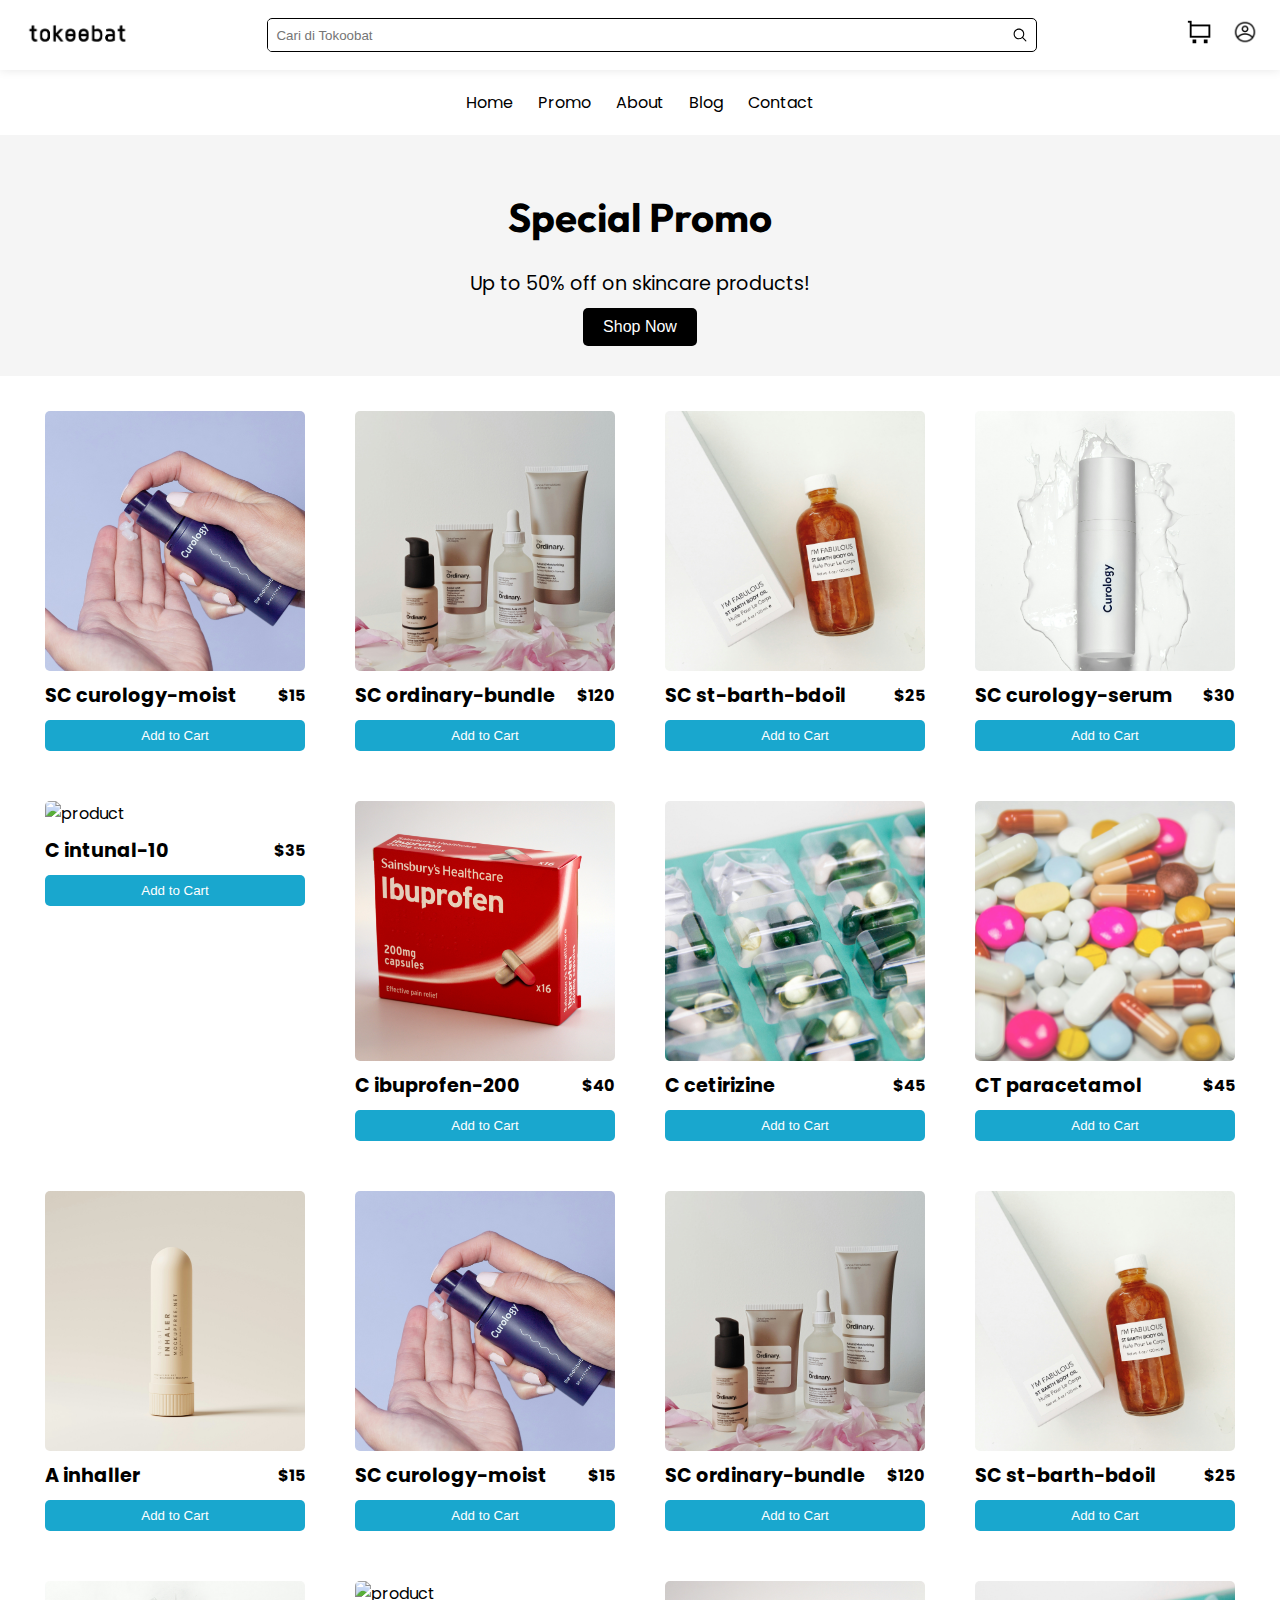
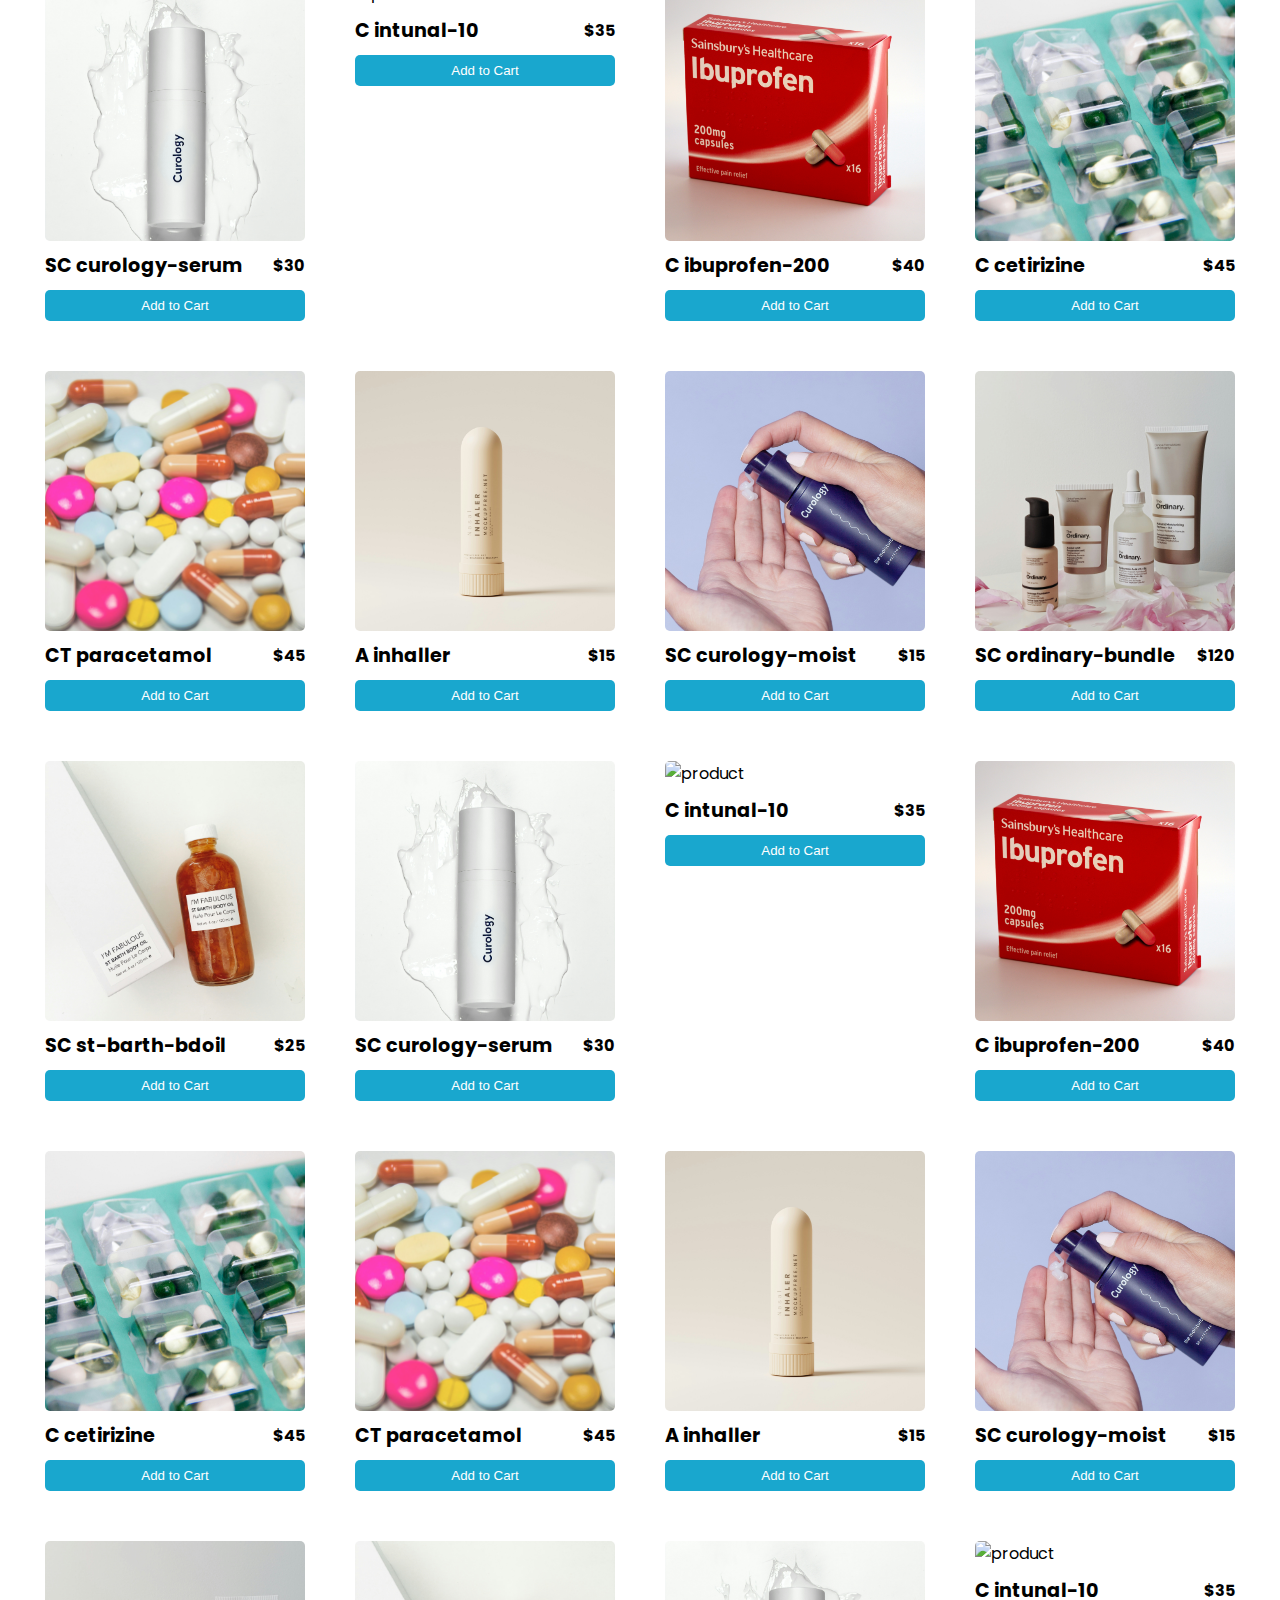
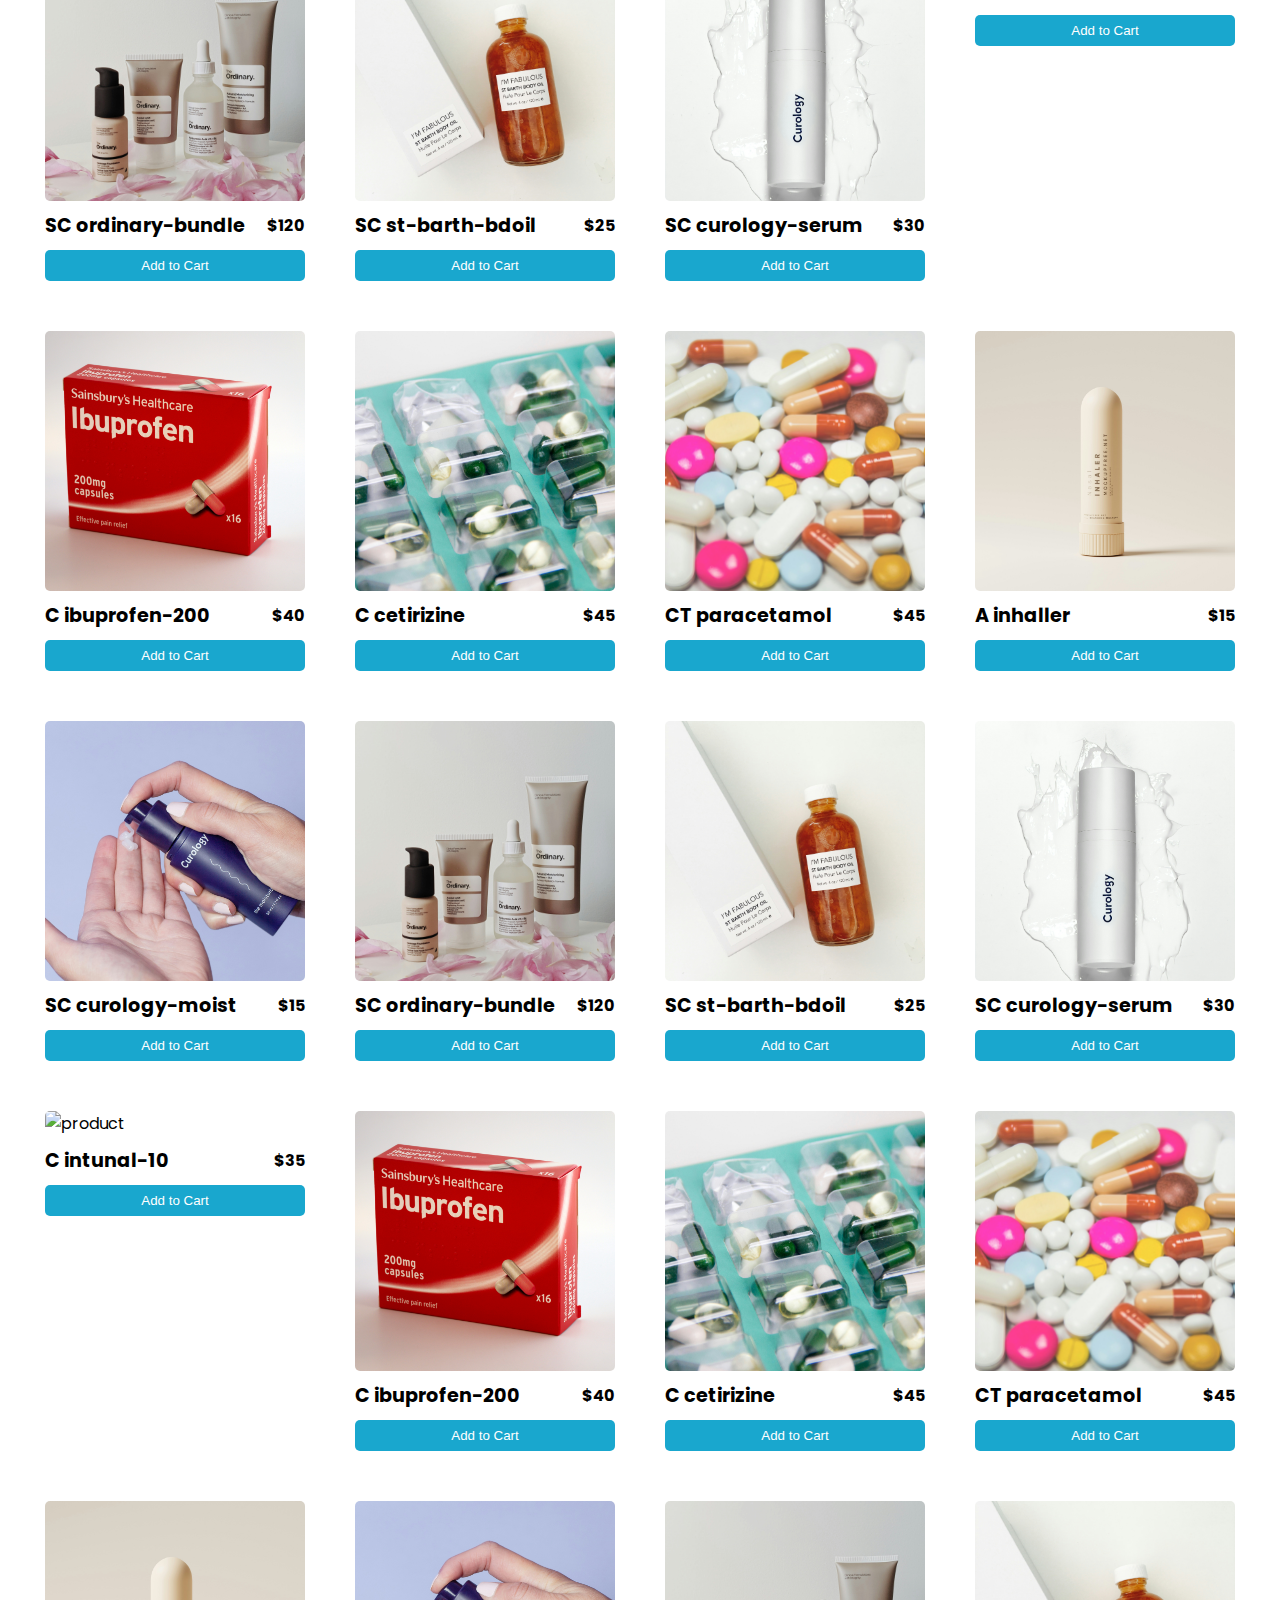
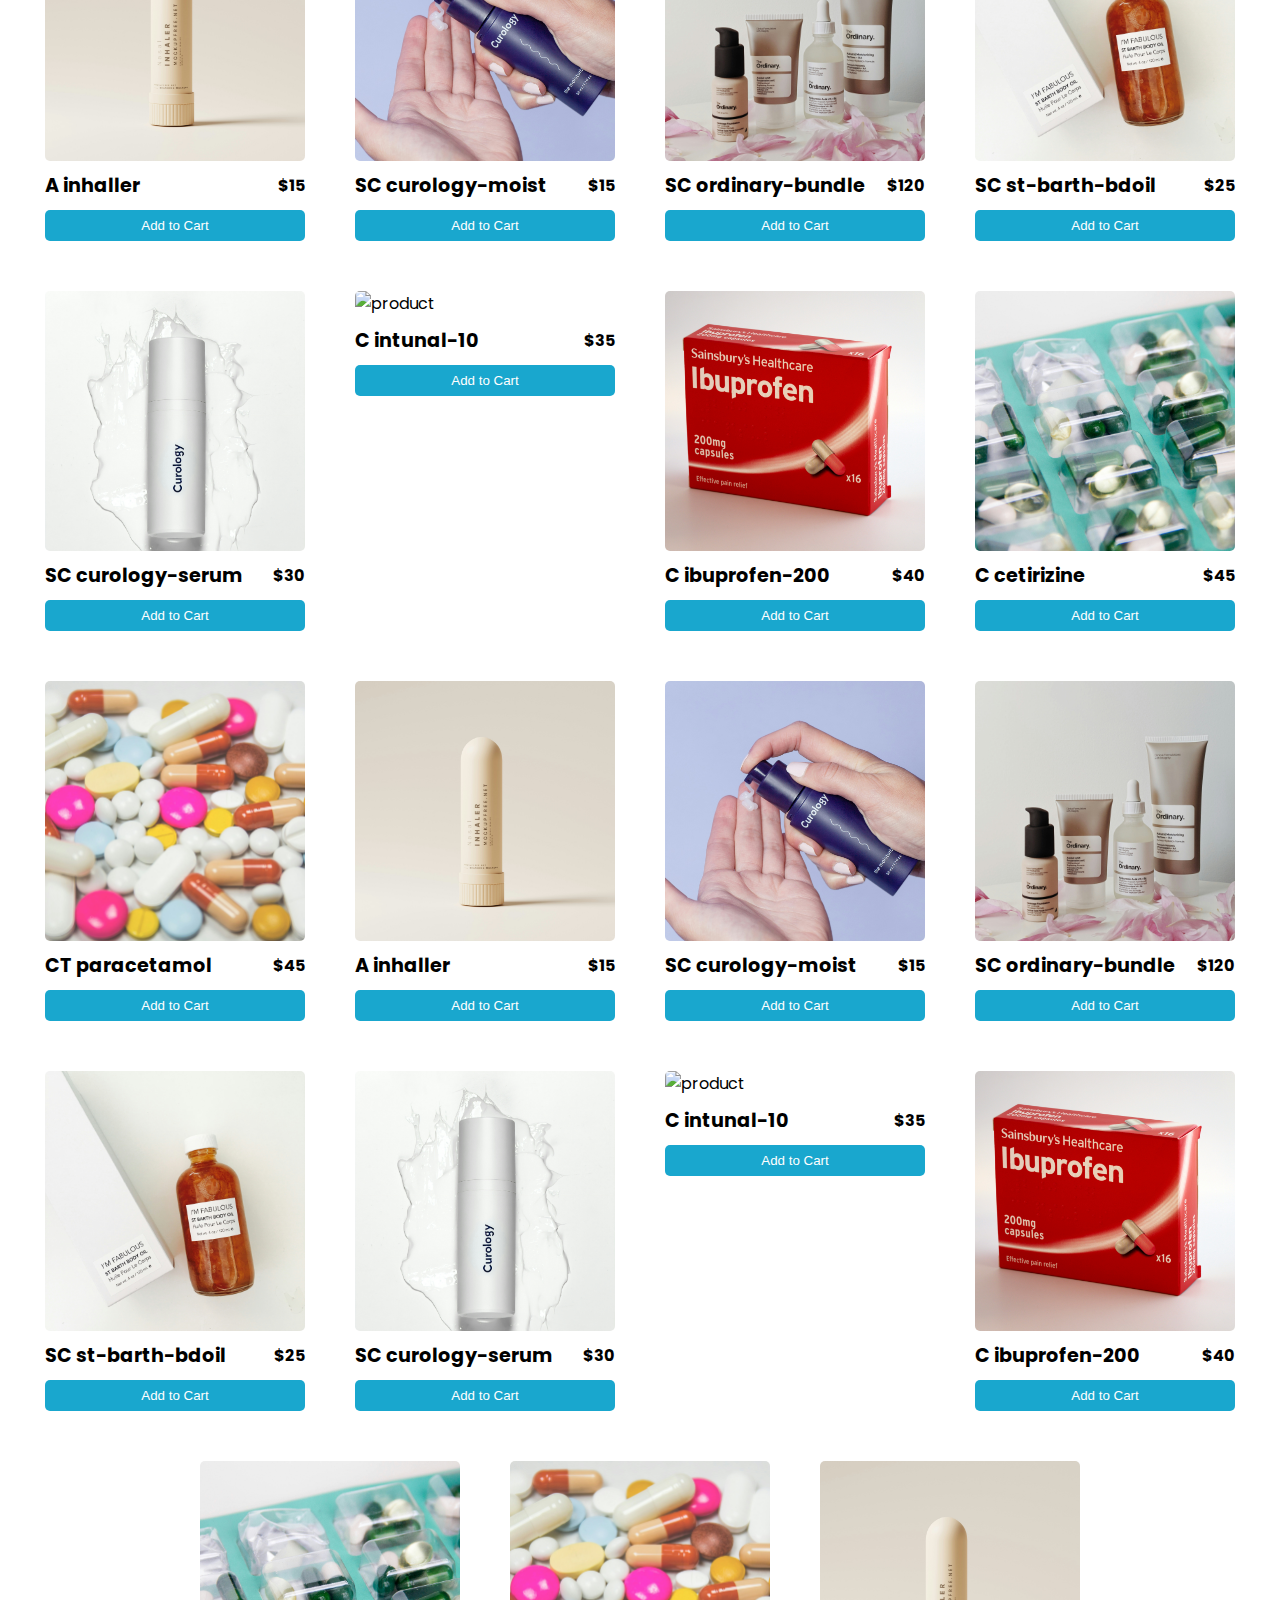
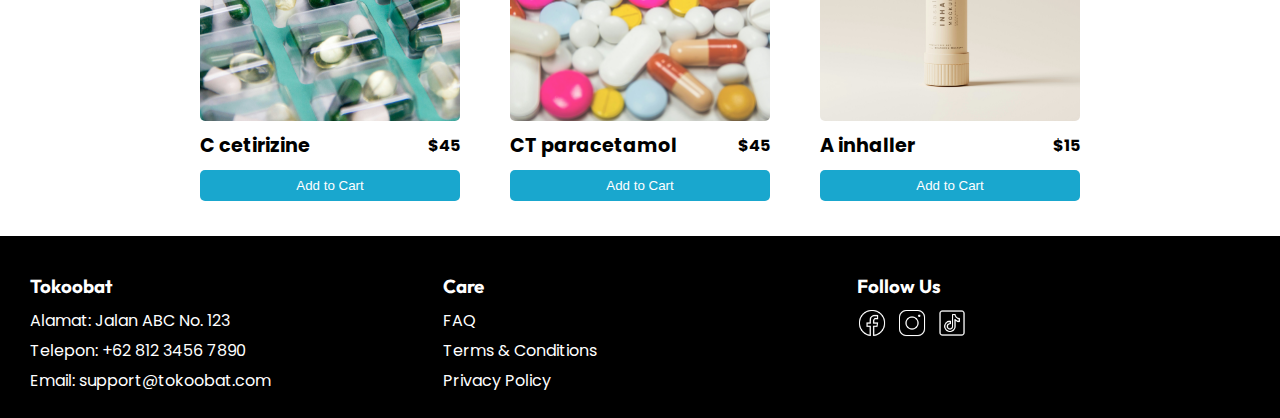
==== index.html @ 7943178e "first commit" ====
<!DOCTYPE html>
<html lang="en">
  <head>
    <meta charset="UTF-8" />
    <meta name="viewport" content="width=device-width, initial-scale=1.0" />
    <link rel="icon" href="./public/tokoobat-ic-hd-w.png" />
    <title>Home : Tokoobat</title>
    <link rel="stylesheet" href="style/style.css" />
    <link rel="stylesheet" href="style/home.css" />
    <link rel="preconnect" href="https://fonts.googleapis.com" />
    <link rel="preconnect" href="https://fonts.gstatic.com" crossorigin />
    <link
      href="https://fonts.googleapis.com/css2?family=Outfit:wght@700&family=Poppins:ital,wght@0,100;0,200;0,300;0,400;0,500;0,600;0,700;0,800;0,900;1,100;1,200;1,300;1,400;1,500;1,600;1,700;1,800;1,900&display=swap"
      rel="stylesheet"
    />
  </head>
  <body>
    <header>
      <div class="header-top">
        <img src="./public/tokoobat.png" alt="Tokoobat Logo" class="logo" />
        <div class="search-bar-container">
          <input type="search" class="search-bar" placeholder="Cari di Tokoobat" />
          <button class="search-icon">
            <img
              src="./src/icon/icons8-search.svg"
              alt="Search Icon"
              class="icon"
            />
          </button>
        </div>
        <div class="header-icons">
          <a href="./pages/cart/index.html" class="icon-cart">
            <img src="./src/icon/icons8-cart-32.png" alt="Cart" />
          </a>
          <a href="./pages/profile/index.html" class="icon-profile">
            <img src="./src/icon/icons8-account-64.png" alt="Profile" />
          </a>
        </div>
      </div>
      <nav class="navbar">
        <a href="index.html">Home</a>
        <a href="promo.html">Promo</a>
        <a href="about.html">About</a>
        <a href="blog.html">Blog</a>
        <a href="contact.html">Contact</a>
      </nav>
    </header>
    <main>
      <section class="container-promote">
        <div class="promote-banner">
          <h1>Special Promo</h1>
          <p>Up to 50% off on skincare products!</p>
          <button>Shop Now</button>
        </div>
      </section>
      <section id="container-product" class="container-product">
        <!-- <div class="card">
            <img src="./src/product/product1.png" alt="Product" />
            <div class="card-content">
                <h3>Product 1</h3>
                <p>$10</p>
            </div>
            <button>Add to Cart</button>
        </div>         -->
      </section>
    </main>
    <footer>
      <div class="footer-container">
        <div class="tb-details">
          <h3>Tokoobat</h3>
          <ul>
            <li>Alamat: Jalan ABC No. 123</li>
            <li>Telepon: +62 812 3456 7890</li>
            <li>Email: support@tokoobat.com</li>
          </ul>
        </div>
        <div class="tb-care">
          <h3>Care</h3>
          <ul>
            <li><a href="#">FAQ</a></li>
            <li><a href="#">Terms & Conditions</a></li>
            <li><a href="#">Privacy Policy</a></li>
          </ul>
        </div>
        <div class="tb-sosmed">
          <h3>Follow Us</h3>
          <div class="sosmed-icons">
            <a href="#"
              ><img
                src="./src/icon-sosmed/icons8-facebook-50.png"
                alt="Facebook"
            /></a>
            <a href="#"
              ><img
                src="./src/icon-sosmed/icons8-instagram-50.png"
                alt="Instagram"
            /></a>
            <a href="#"
              ><img src="./src/icon-sosmed/icons8-tiktok-50.png" alt="TikTok"
            /></a>
          </div>
        </div>
      </div>
    </footer>
    <script type="module" src="./script/script.js"></script>
  </body>
</html>
---- style/style.css ----
/* Style untuk Tokoobat */

body {
    font-family: 'Poppins', sans-serif;
    margin: 0;
    padding: 0;
    background-color: #ffffff;
    color: #000000;
  }

/* Header */
header {
    background-color: #ffffff;
    color: #000000;
    display: flex;
    flex-direction: column;
    align-items: center;
}

.header-top {
    margin-top: 0;
    padding: 10px 0;
    background-color: #ffffff;
    display: flex;
    justify-content: space-between;
    align-items: center;
    width: 100%;
    position: fixed;
    box-shadow: 0 0 10px rgba(0, 0, 0, 0.1);
}

.logo {
    height: 50px;
    margin-left: 20px;
}

.search-bar-container {
    display: flex;
    align-items: center;
    width: 60%;
    border: 1px solid #000000;
    border-radius: 5px;
    overflow: hidden;
    background-color: #fff; /* Tambahkan jika diperlukan */
}

.search-bar {
    flex: 1;
    padding: 8px;
    border: none;
    outline: none;
}

.search-icon {
    background-color: transparent;
    border: none;
    padding: 8px;
    cursor: pointer;
    display: flex;
    align-items: center;
    justify-content: center;
}

.search-icon .icon {
    width: 16px;
    height: 16px;
    object-fit: contain; /* Sesuaikan ukuran */
}


.header-icons {
    display: flex;
    align-items: center;
    margin-right: 20px;
}

.header-icons .icon-profile, .icon-cart {
    margin-left: 15px;
}

.header-icons img {
    width: 30px;
    height: 30px;
}

.header-icons img:hover {
    border-radius: 5px;
    background-color: #f5f5f5;
}
/* Navbar */

.navbar {
    margin: 90px 0 20px 0;
    display: flex;
    gap: 25px;
    justify-content: center;
    width: 100%;
}

.navbar a {
    color: #000000;
    text-decoration: none;
}

.navbar a:hover {
    color: #146C94;
}


/* Footer */
footer {
    background-color: #000000;
    color: #ffffff;
    padding: 20px;
    display: flex;
    justify-content: space-between;
    align-items: flex-start;
}

.footer-container {
    display: flex;
    justify-content: space-between;
    width: 100%;
}

.tb-details, .tb-care, .tb-sosmed {
    flex: 1;
    padding: 0 10px;
}

footer h3 {
    font-family: 'Outfit', sans-serif;
    margin-bottom: 10px;
}

footer ul {
    list-style: none;
    padding: 0;
    margin: 0;
}

footer ul li {
    margin: 5px 0;
}

footer a {
    color: #ffffff;
    text-decoration: none;
}

footer a:hover {
    text-decoration: underline;
}

.sosmed-icons {
    display: flex;
    align-items: center;
}

.sosmed-icons img {
    margin-right: 10px;
    width: 30px;
    height: 30px;
    filter: invert(100%);
    cursor: pointer;
}

.sosmed-icons img:hover {
    opacity: 0.8;
}
---- style/home.css ----
/* Promote Section */
.container-promote {
    background-color: #f5f5f5;
    padding: 30px;
    text-align: center;
}

.promote-banner h1 {
    font-size: 2.5rem;
    font-family: 'Outfit', sans-serif;
}

.promote-banner p {
    margin: 10px 0;
    font-size: 1.2rem;
}

.promote-banner button {
    padding: 10px 20px;
    background-color: #000000;
    color: #ffffff;
    border: none;
    border-radius: 5px;
    font-size: 1rem;
    cursor: pointer;
}

.promote-banner button:hover {
    background-color: #333333;
}

/* Product Section */
.container-product {
    display: flex;
    flex-wrap: wrap;
    gap: 20px;
    padding: 20px;
    justify-content: center;
}

.card {
    border-radius: 5px;
    padding: 15px;
    width: calc(25% - 20px); /* 25% dari lebar container dengan margin antar kartu */
    box-sizing: border-box;
    background-color: #ffffff;
    display: flex;
    flex-direction: column; /* Menjaga struktur vertikal secara default */
    gap: 10px;
}

.card img {
    width: 100%;
    border-radius: 5px;
}

.card-content {
    display: flex;
    justify-content: space-between;
    align-items: center;
}

.card h3 {
    margin: 0;
    font-size: 1.2rem;
}

.card p {
    margin: 0;
    font-size: 1rem;
    font-weight: bold;
}

.card button {
    padding: 8px 15px;
    background-color: #19A7CE;
    color: #ffffff;
    border: none;
    border-radius: 5px;
    cursor: pointer;
}

.card button:hover {
    background-color: #146C94;
}
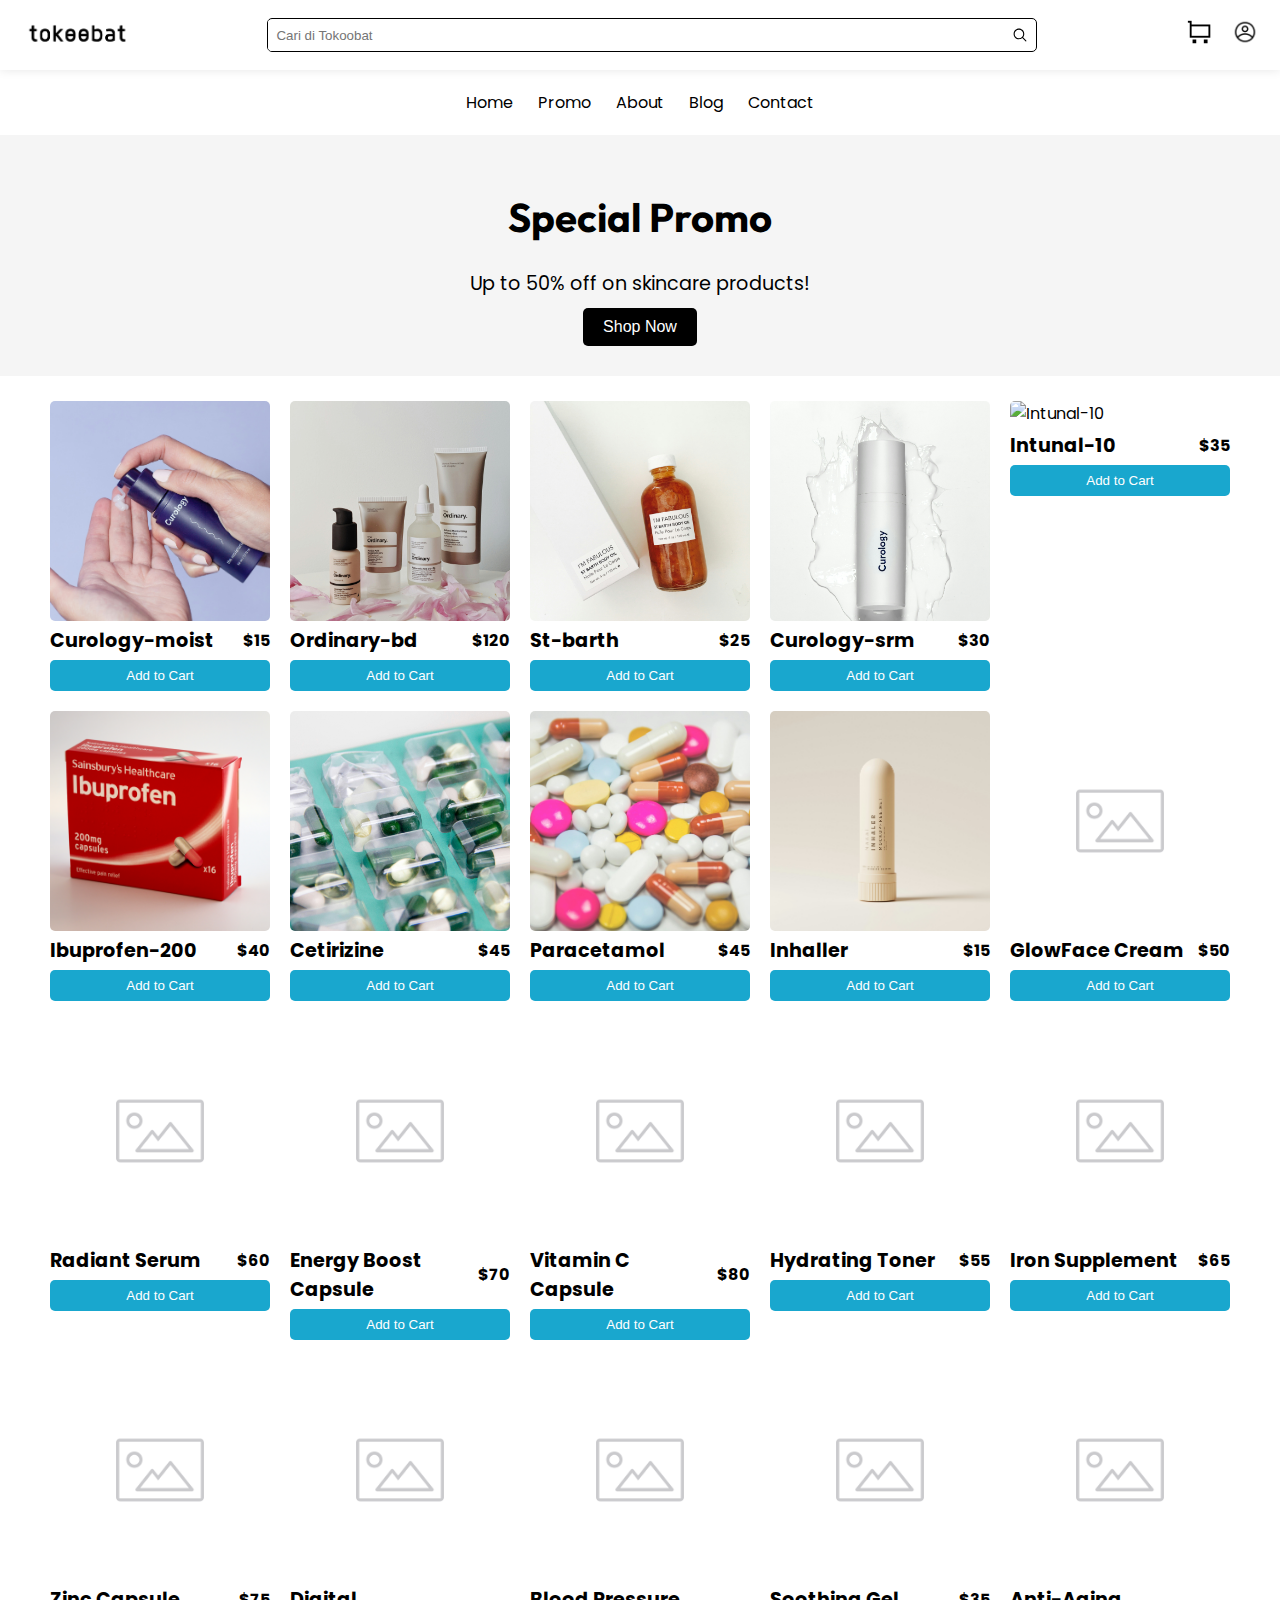
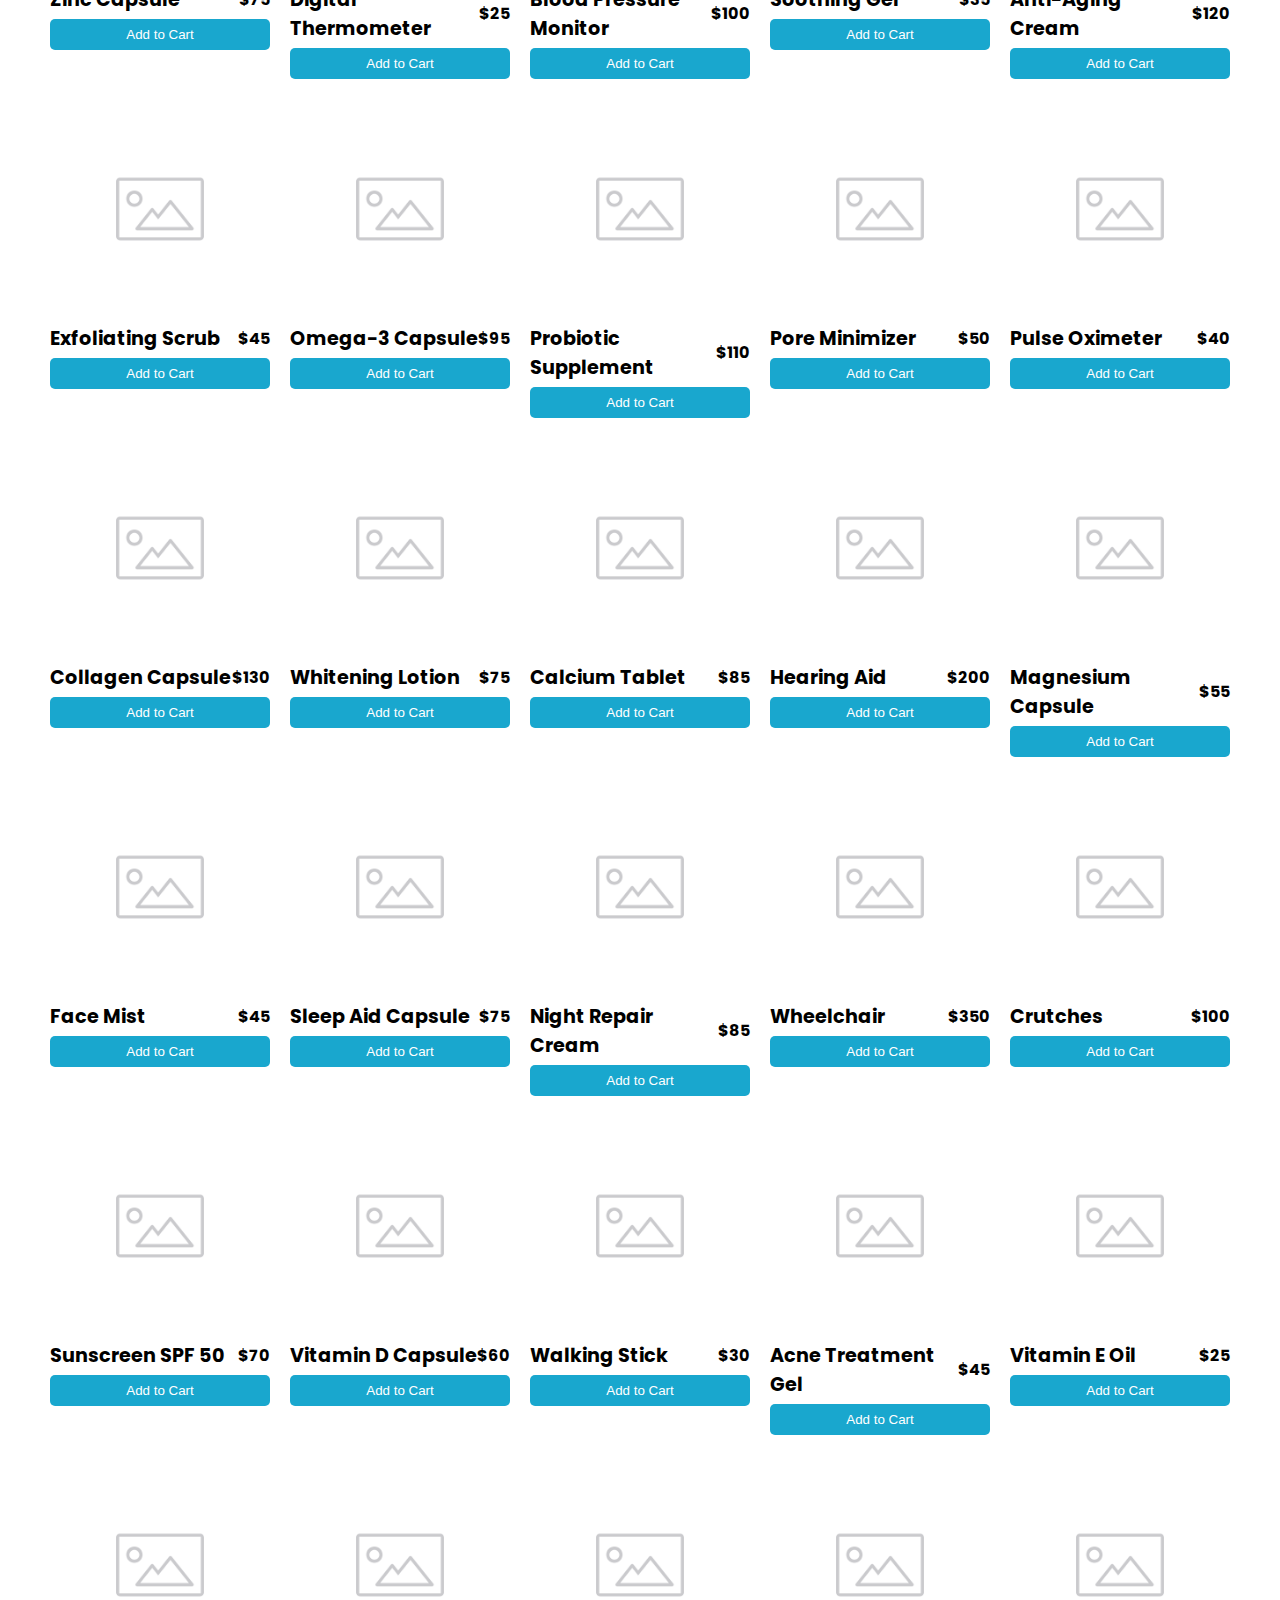
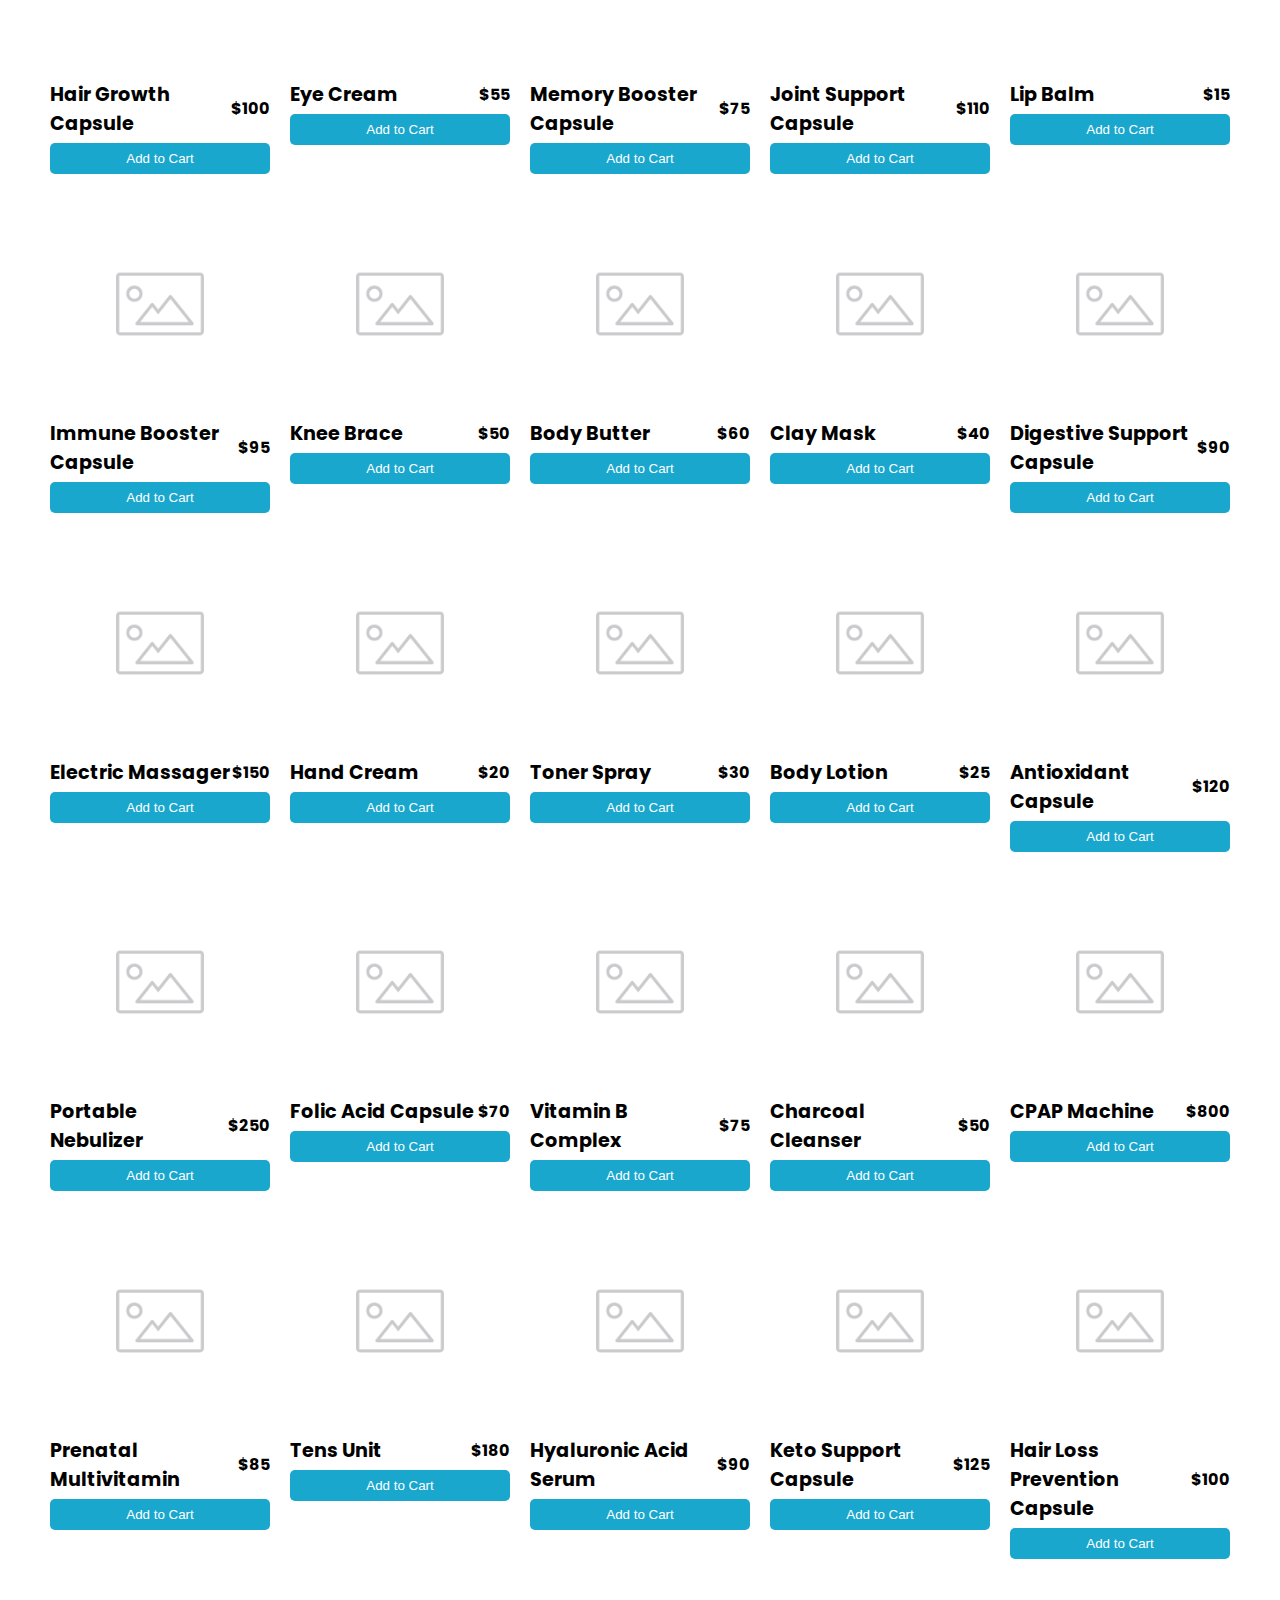
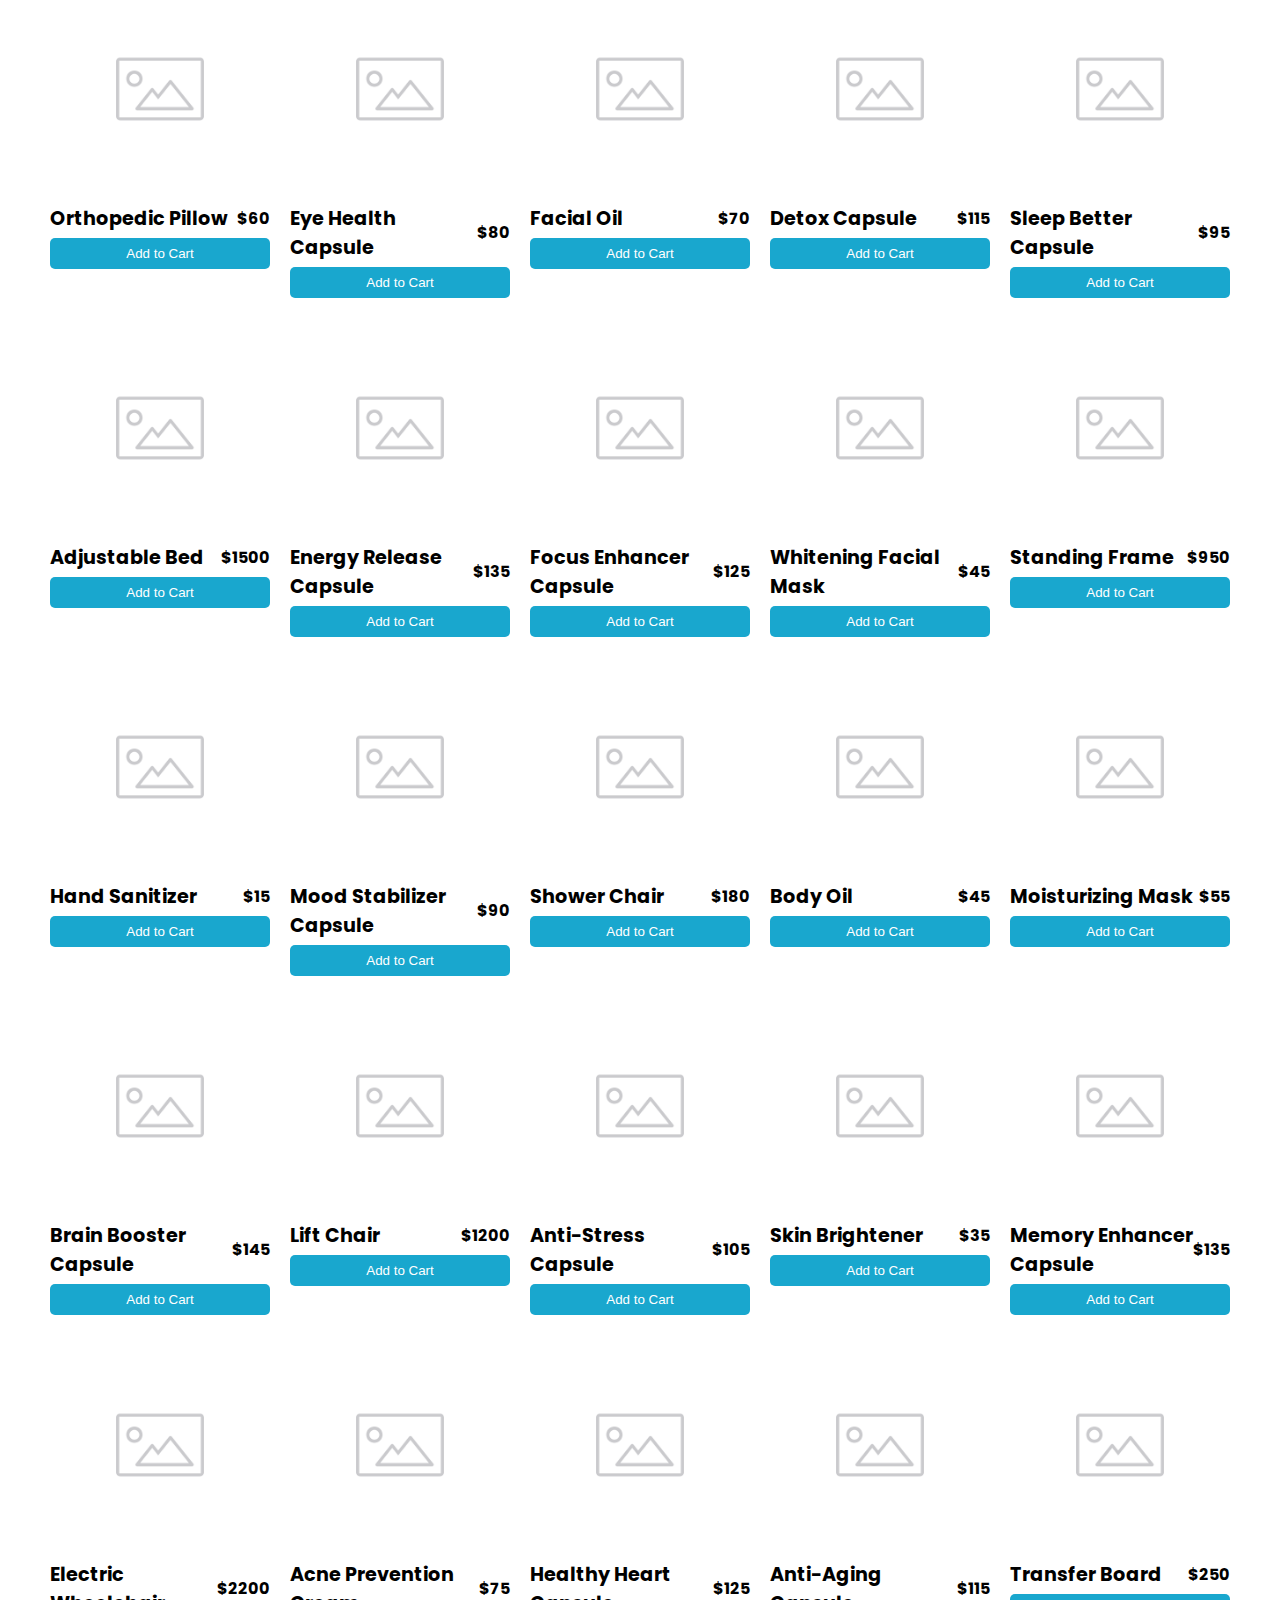
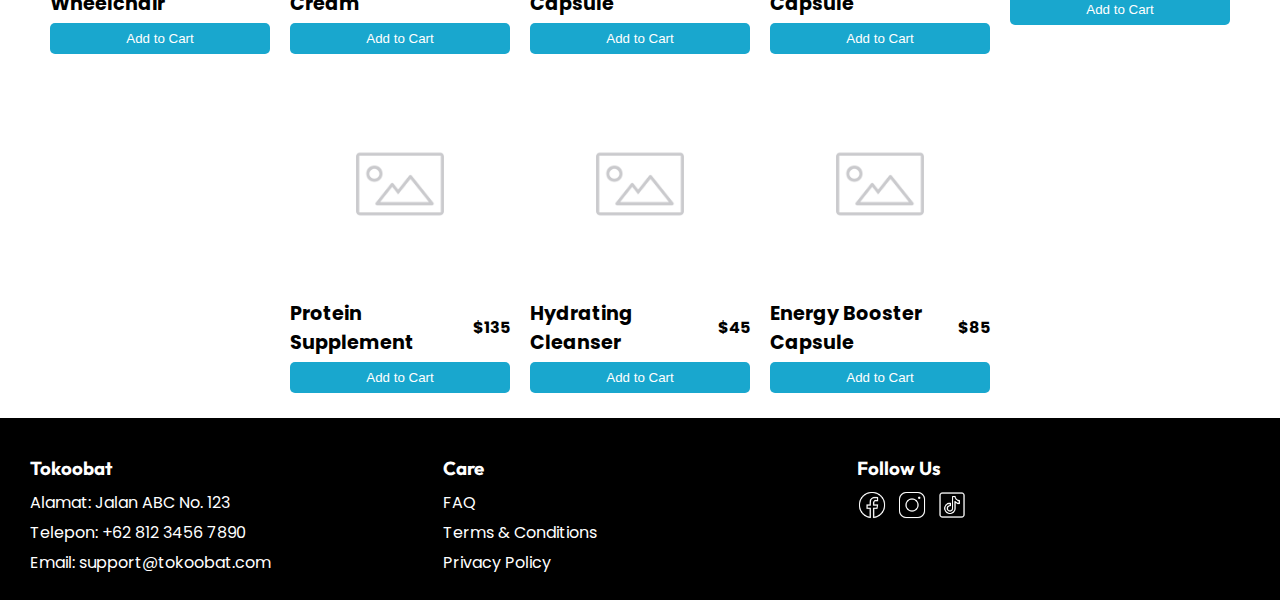
==== commit acd5630c: "add new pages an any feat like search and card creating using js" ====
--- a/index.html
+++ b/index.html
@@ -6,7 +6,7 @@
     <link rel="icon" href="./public/tokoobat-ic-hd-w.png" />
     <title>Home : Tokoobat</title>
     <link rel="stylesheet" href="style/style.css" />
-    <link rel="stylesheet" href="style/home.css" />
+    <link rel="stylesheet" href="style/index.css" />
     <link rel="preconnect" href="https://fonts.googleapis.com" />
     <link rel="preconnect" href="https://fonts.gstatic.com" crossorigin />
     <link
@@ -20,7 +20,7 @@
         <img src="./public/tokoobat.png" alt="Tokoobat Logo" class="logo" />
         <div class="search-bar-container">
           <input type="search" class="search-bar" placeholder="Cari di Tokoobat" />
-          <button class="search-icon">
+          <button id="btn-search" class="search-icon">
             <img
               src="./src/icon/icons8-search.svg"
               alt="Search Icon"
@@ -102,6 +102,6 @@
         </div>
       </div>
     </footer>
-    <script type="module" src="./script/script.js"></script>
+    <script type="module" src="./script/index.js"></script>
   </body>
 </html>
--- a/style/style.css
+++ b/style/style.css
@@ -49,6 +49,13 @@
     padding: 8px;
     border: none;
     outline: none;
+}
+
+.search-bar::-webkit-search-cancel-button {
+    -webkit-appearance: none;
+    height: 0;
+    width: 0;
+    display: none;
 }
 
 .search-icon {
--- a/style/index.css
+++ b/style/index.css
@@ -0,0 +1,86 @@
+
+/* Promote Section */
+.container-promote {
+    background-color: #f5f5f5;
+    padding: 30px;
+    text-align: center;
+}
+
+.promote-banner h1 {
+    font-size: 2.5rem;
+    font-family: 'Outfit', sans-serif;
+}
+
+.promote-banner p {
+    margin: 10px 0;
+    font-size: 1.2rem;
+}
+
+.promote-banner button {
+    padding: 10px 20px;
+    background-color: #000000;
+    color: #ffffff;
+    border: none;
+    border-radius: 5px;
+    font-size: 1rem;
+    cursor: pointer;
+}
+
+.promote-banner button:hover {
+    background-color: #333333;
+}
+
+/* Product Section */
+.container-product {
+    display: flex;
+    flex-wrap: wrap;
+    gap: 10px;
+    padding: 20px;
+    justify-content: center;
+}
+
+.card {
+    border-radius: 5px;
+    padding: 5px;
+    width: calc(20% - 18px); /* 25% dari lebar container dengan margin antar kartu */
+    box-sizing: border-box;
+    background-color: #ffffff;
+    display: flex;
+    flex-direction: column; /* Menjaga struktur vertikal secara default */
+    gap: 5px;
+}
+
+.card img {
+    width: 100%;
+    border-radius: 5px;
+}
+
+.card-content {
+    display: flex;
+    justify-content: space-between;
+    align-items: center;
+}
+
+.card h3 {
+    margin: 0;
+    font-size: 1.2rem;
+}
+
+.card p {
+    margin: 0;
+    font-size: 1rem;
+    font-weight: bold;
+}
+
+.card button {
+    padding: 8px 15px;
+    background-color: #19A7CE;
+    color: #ffffff;
+    border: none;
+    border-radius: 5px;
+    cursor: pointer;
+}
+
+.card button:hover {
+    background-color: #146C94;
+}
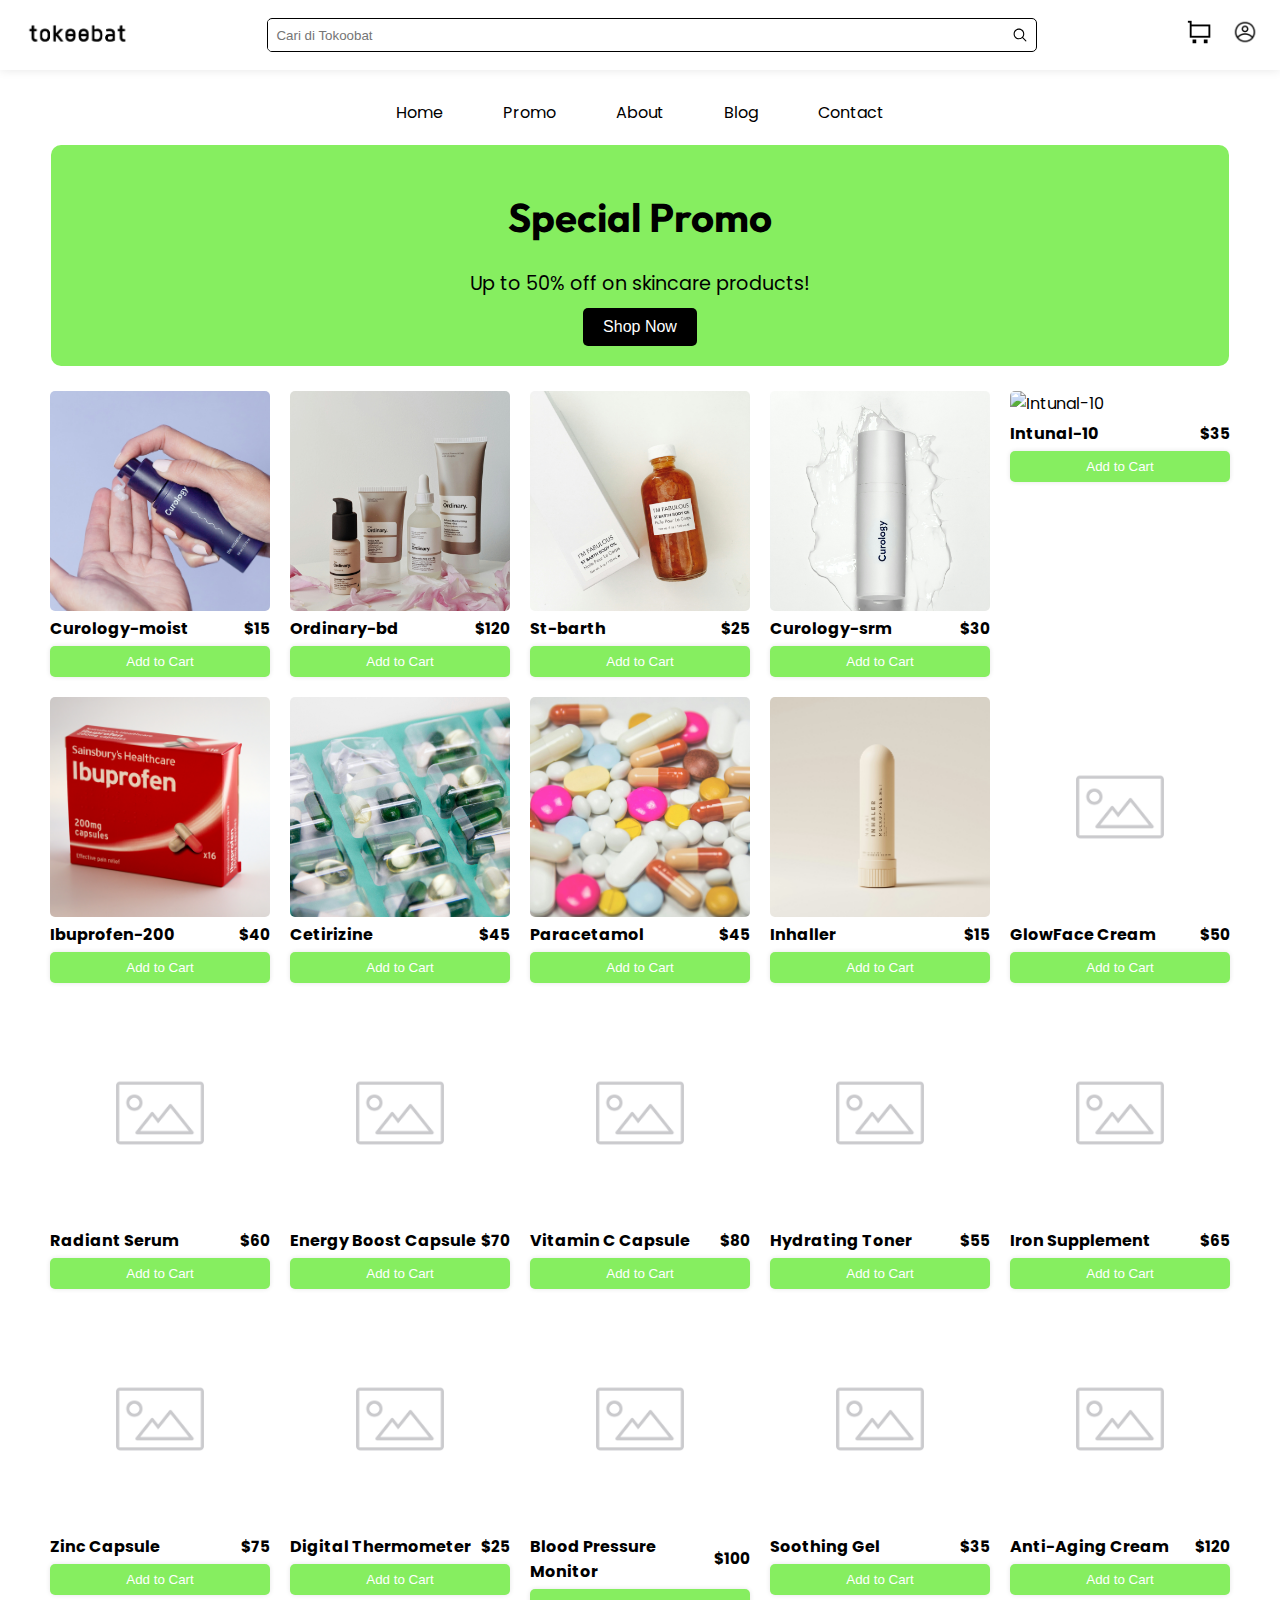
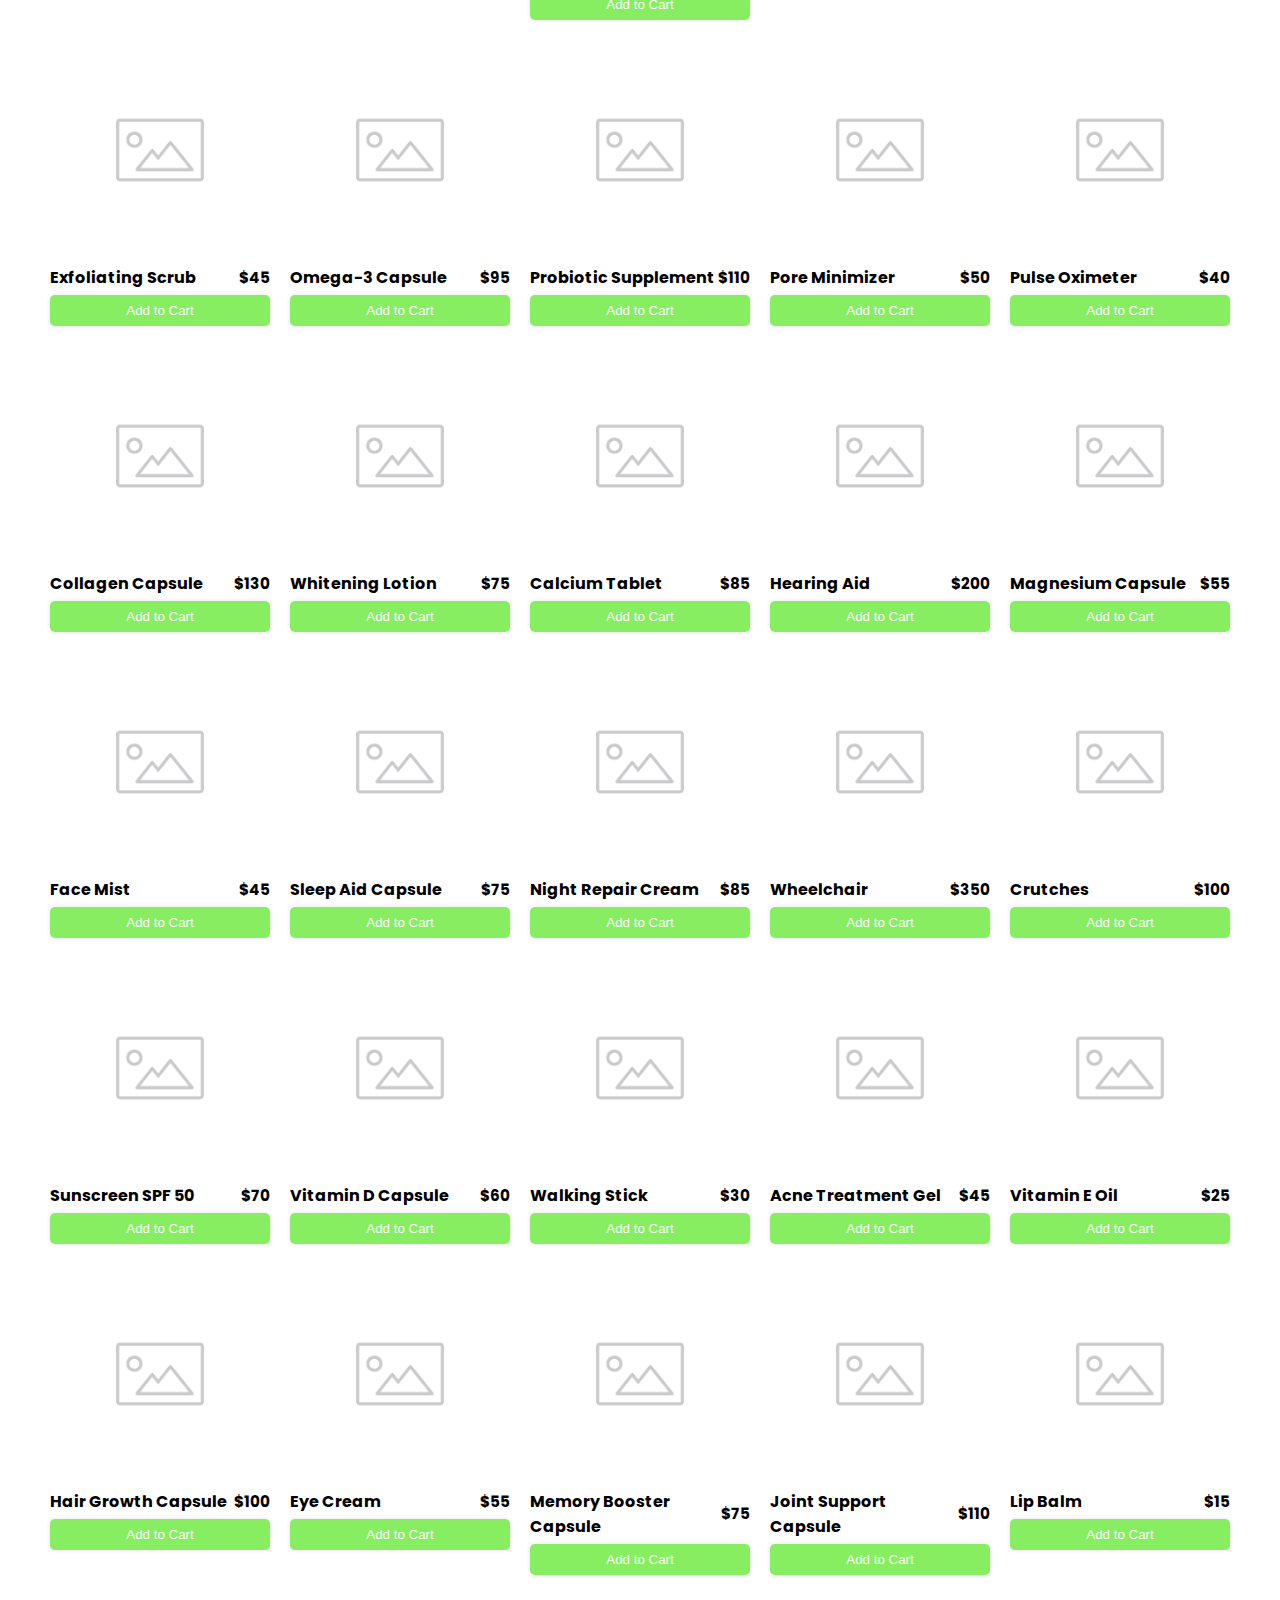
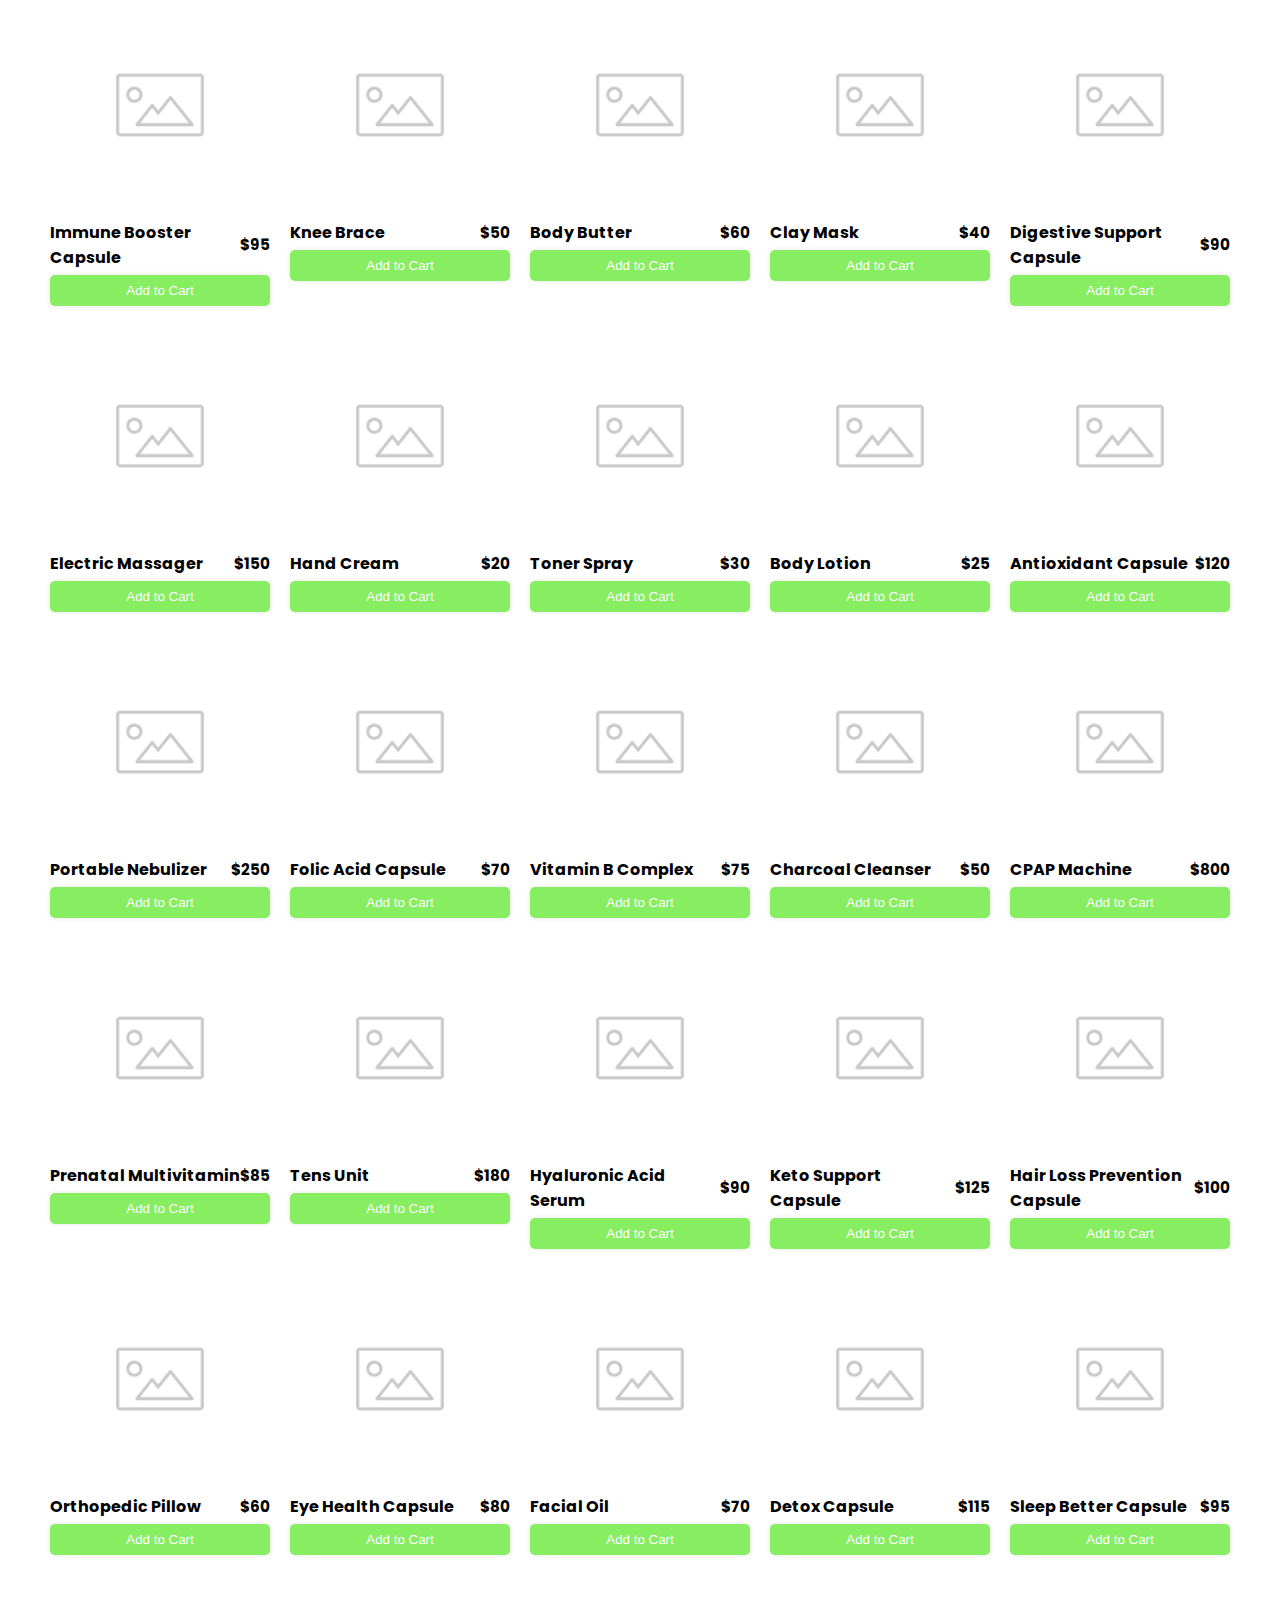
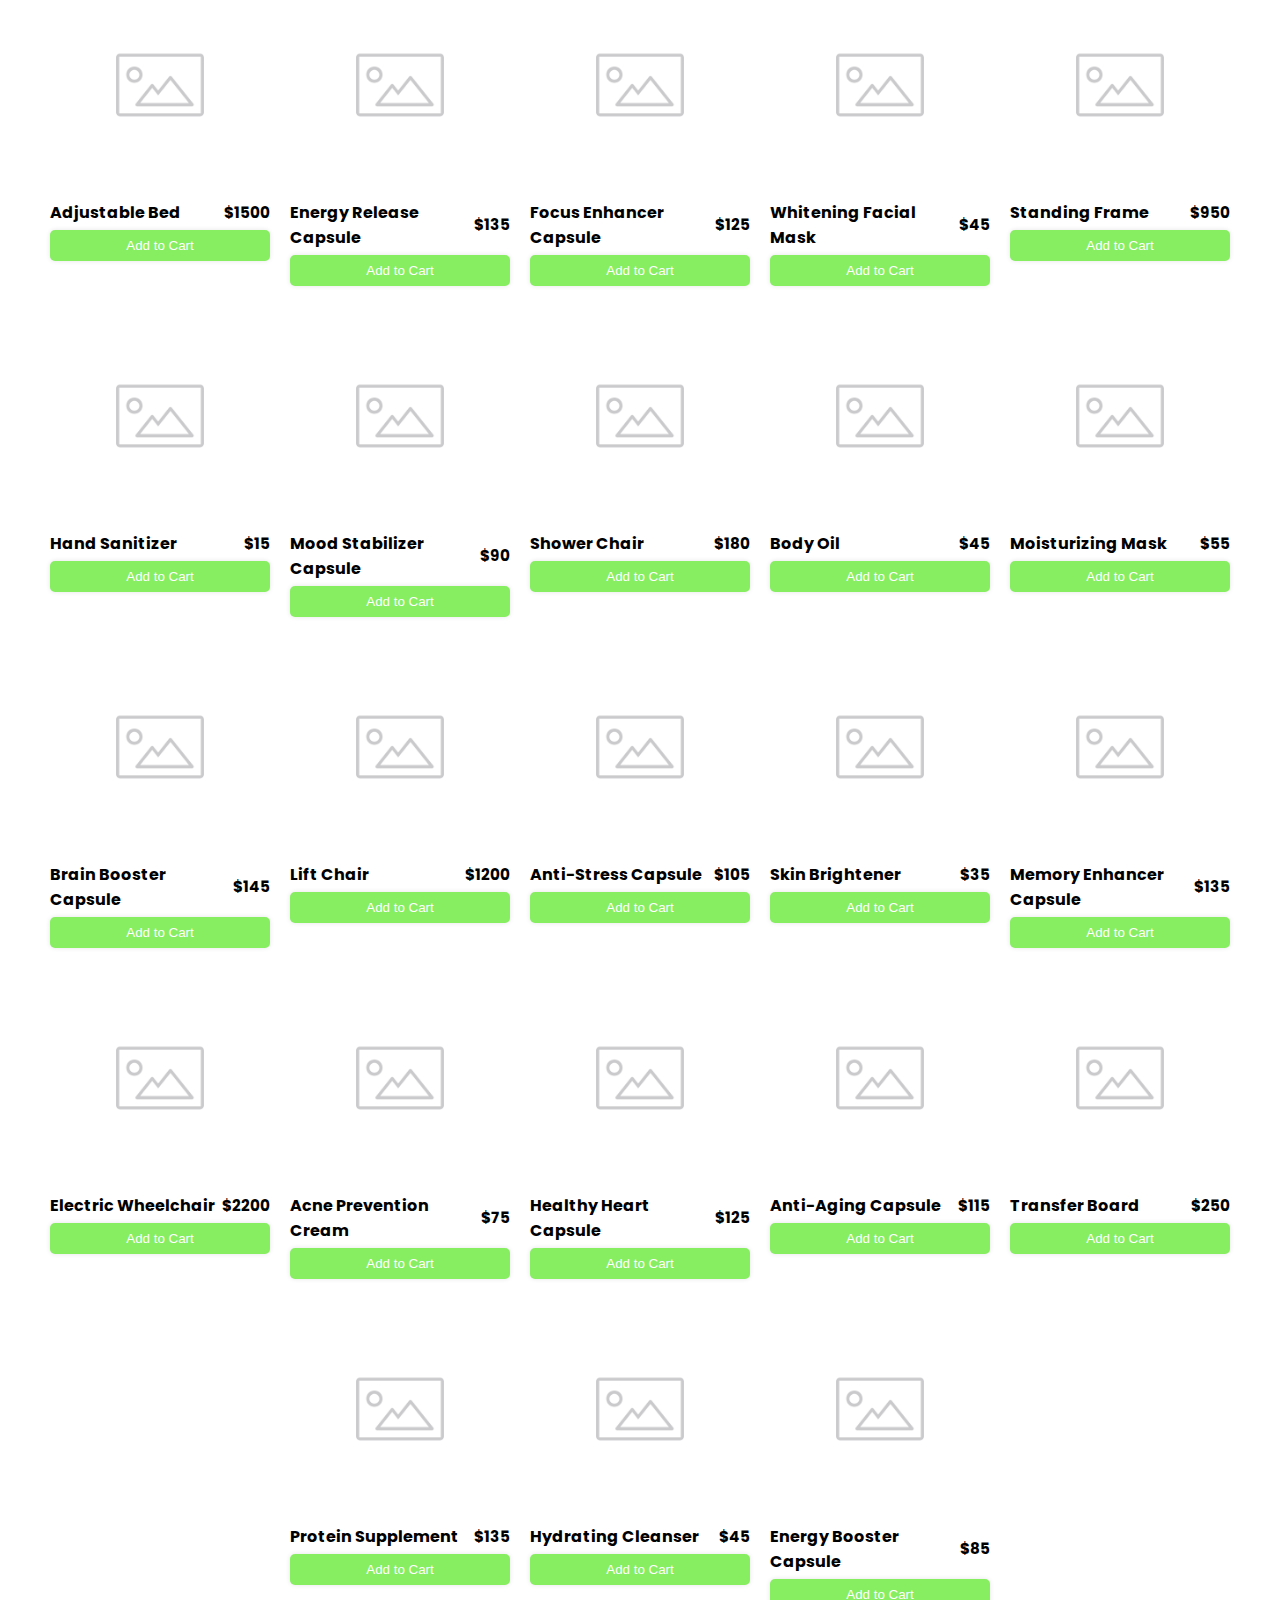
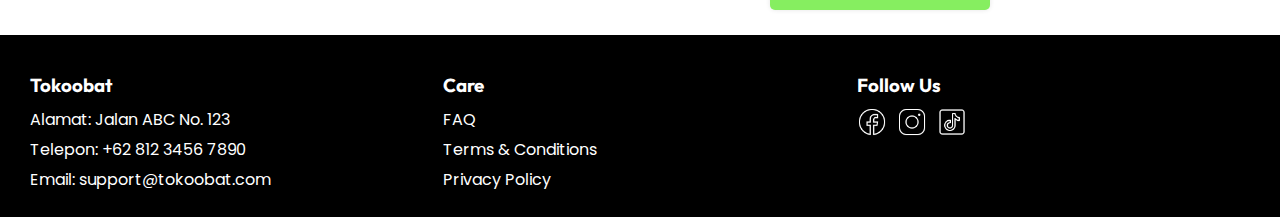
==== commit 27581376: "feat new feature like a cart logic and dom manipulation" ====
--- a/index.html
+++ b/index.html
@@ -38,11 +38,11 @@
         </div>
       </div>
       <nav class="navbar">
-        <a href="index.html">Home</a>
-        <a href="promo.html">Promo</a>
-        <a href="about.html">About</a>
-        <a href="blog.html">Blog</a>
-        <a href="contact.html">Contact</a>
+        <a href="/">Home</a>
+        <a href="./pages/promo/index.html">Promo</a>
+        <a href="./pages/about/index.html">About</a>
+        <a href="./pages/blog/index.html">Blog</a>
+        <a href="./pages/contact/index.html">Contact</a>
       </nav>
     </header>
     <main>
--- a/style/style.css
+++ b/style/style.css
@@ -97,9 +97,9 @@
 /* Navbar */
 
 .navbar {
-    margin: 90px 0 20px 0;
+    margin: 100px 0 20px 0;
     display: flex;
-    gap: 25px;
+    gap: 60px;
     justify-content: center;
     width: 100%;
 }
--- a/style/index.css
+++ b/style/index.css
@@ -1,9 +1,11 @@
 
 /* Promote Section */
 .container-promote {
-    background-color: #f5f5f5;
-    padding: 30px;
+    background-color:#86EE60;
+    margin: 0 4%  0 4%;
+    padding: 20px;
     text-align: center;
+    border-radius: 10px;
 }
 
 .promote-banner h1 {
@@ -63,24 +65,25 @@
 
 .card h3 {
     margin: 0;
-    font-size: 1.2rem;
+    font-size: 1rem;
 }
 
 .card p {
     margin: 0;
-    font-size: 1rem;
+    font-size: 0.95rem;
     font-weight: bold;
 }
 
 .card button {
     padding: 8px 15px;
-    background-color: #19A7CE;
+    background-color: #86EE60;
     color: #ffffff;
     border: none;
     border-radius: 5px;
     cursor: pointer;
+    box-shadow: 0 0 5px rgba(0, 0, 0, 0.1);
 }
 
 .card button:hover {
-    background-color: #146C94;
+    background-color: #6EDC3F;
 }
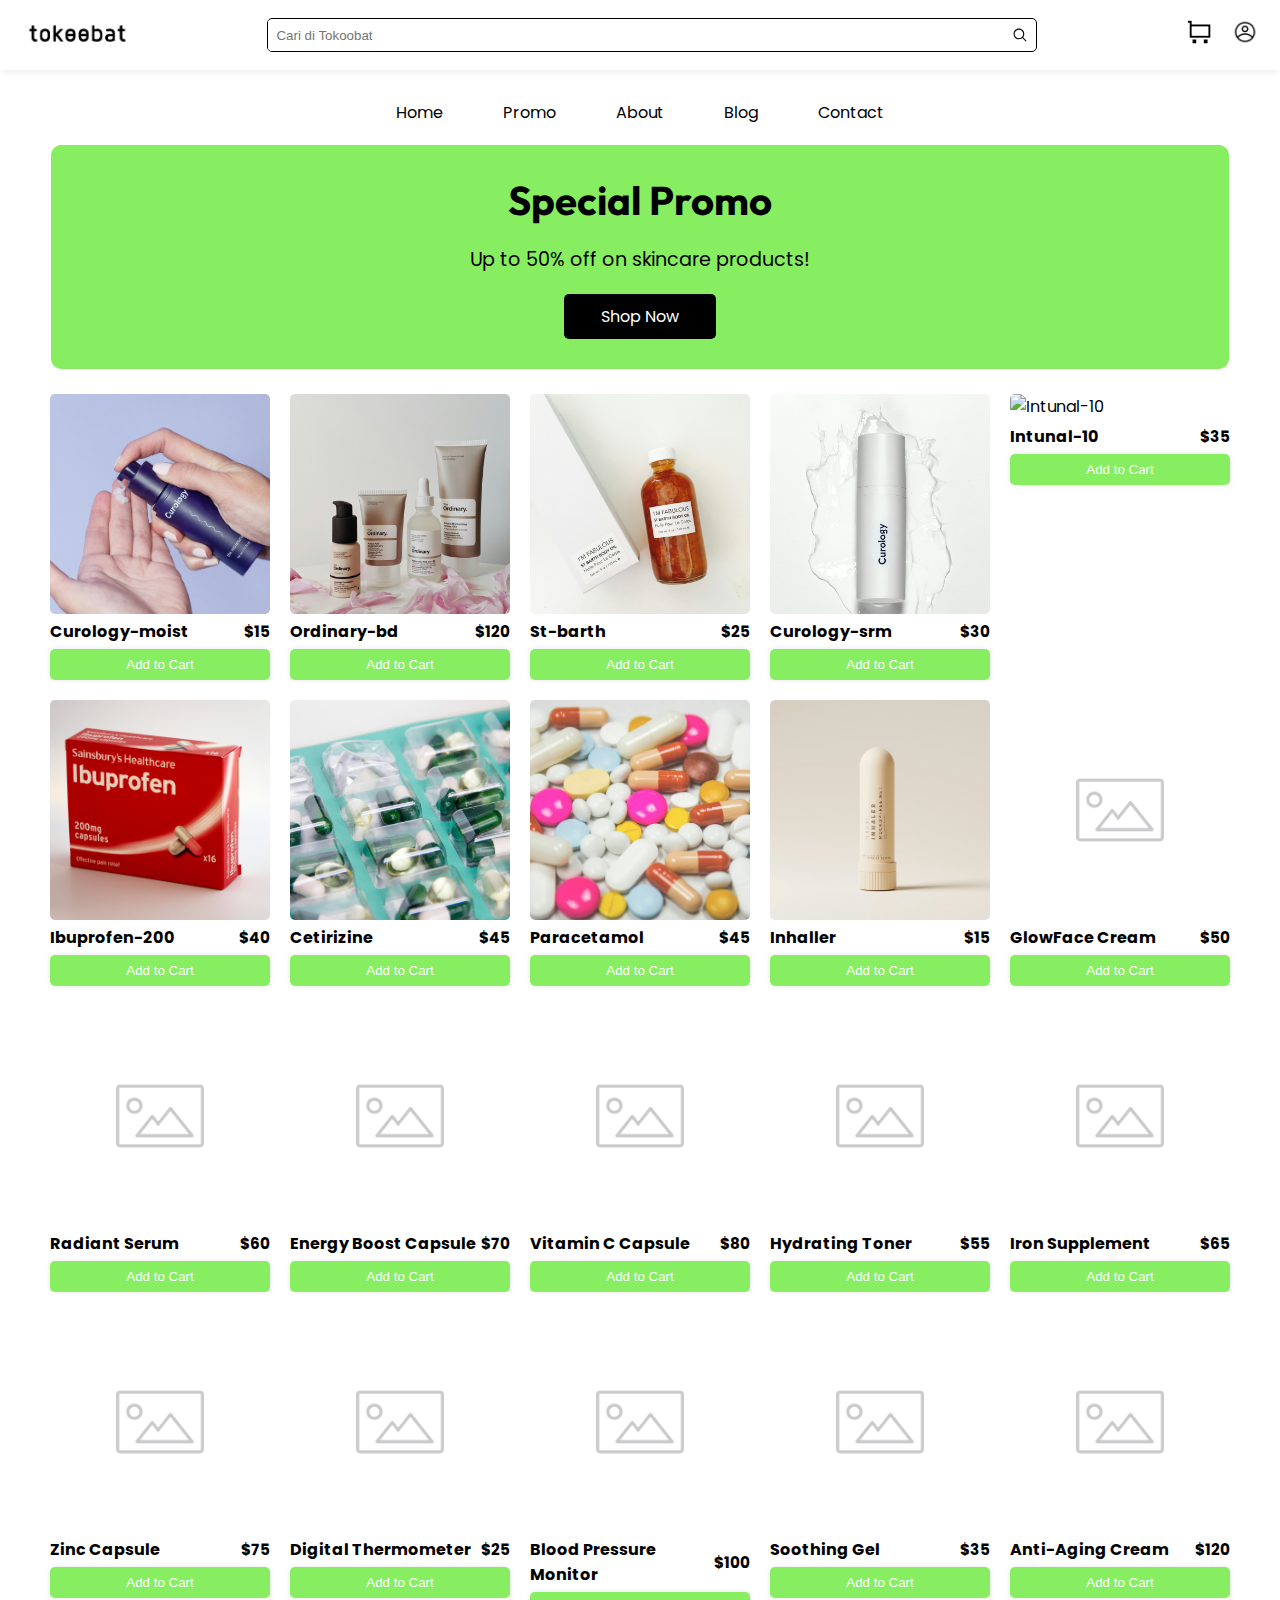
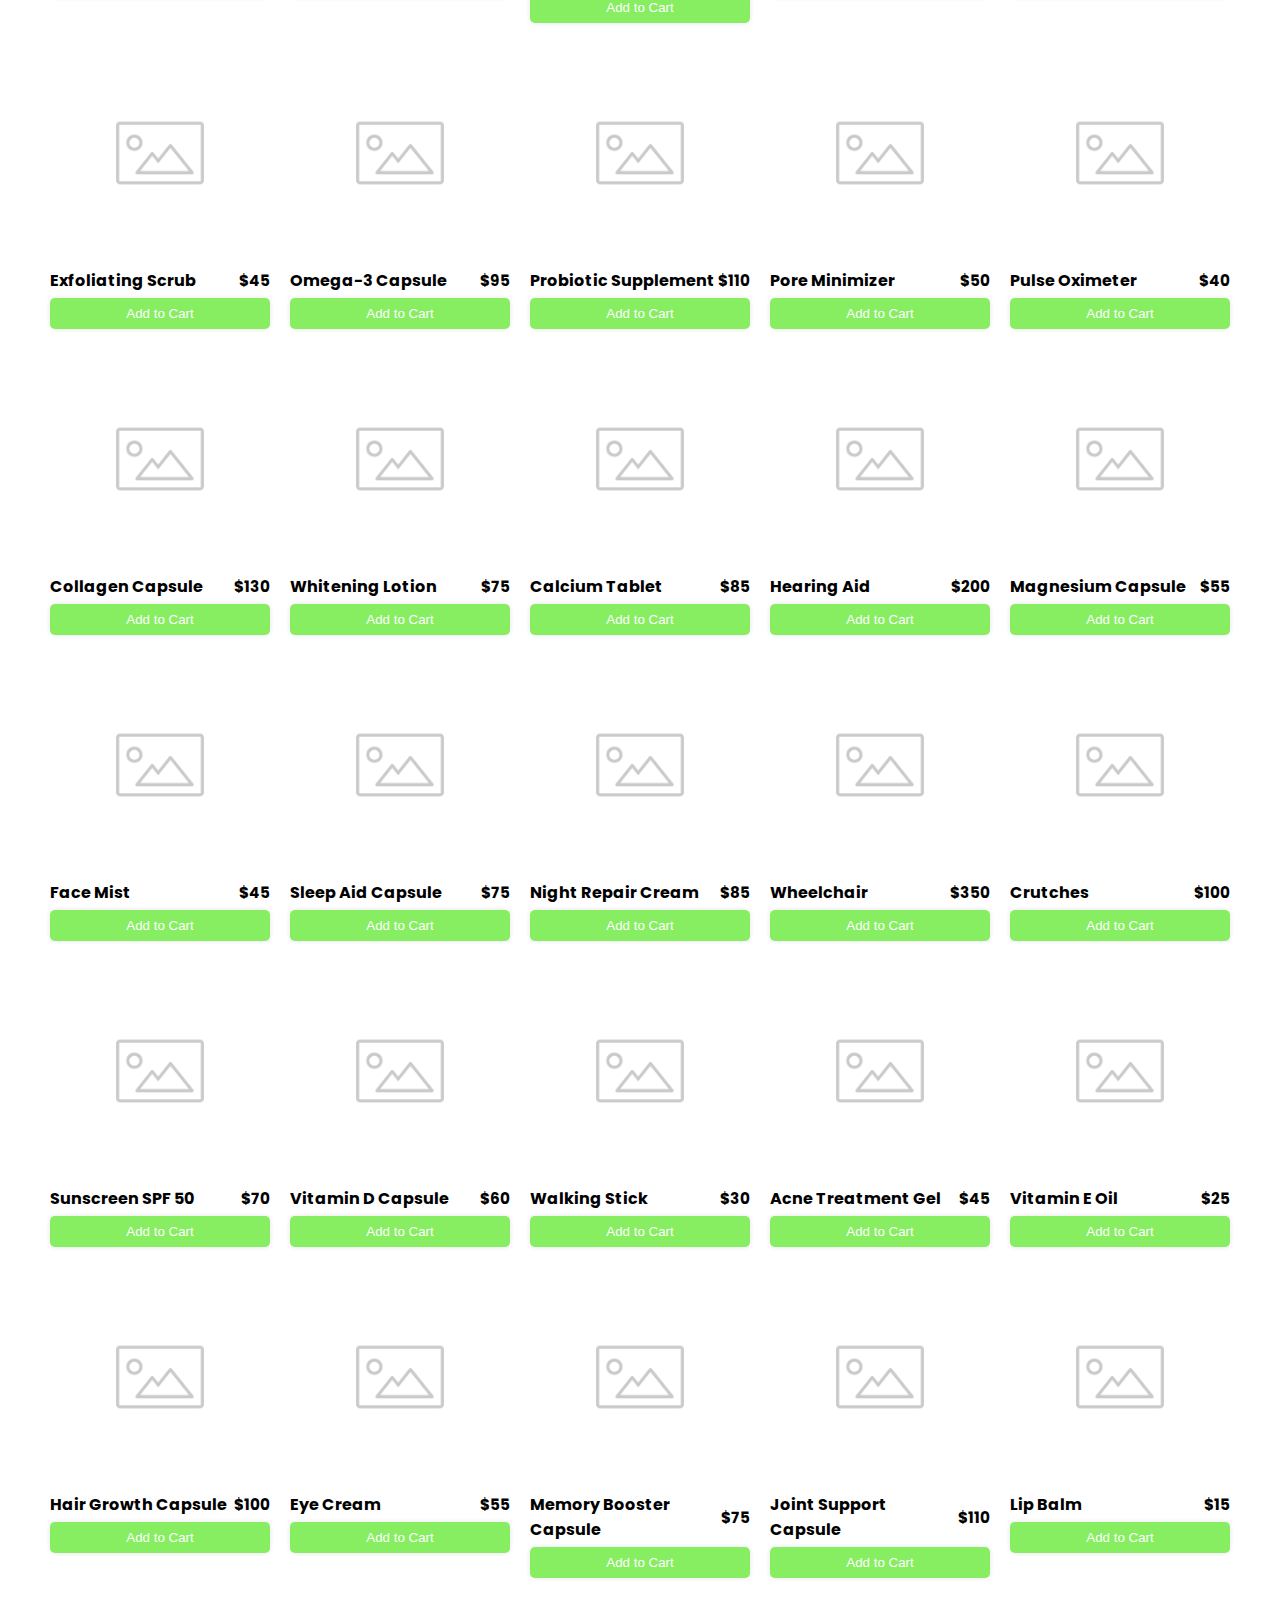
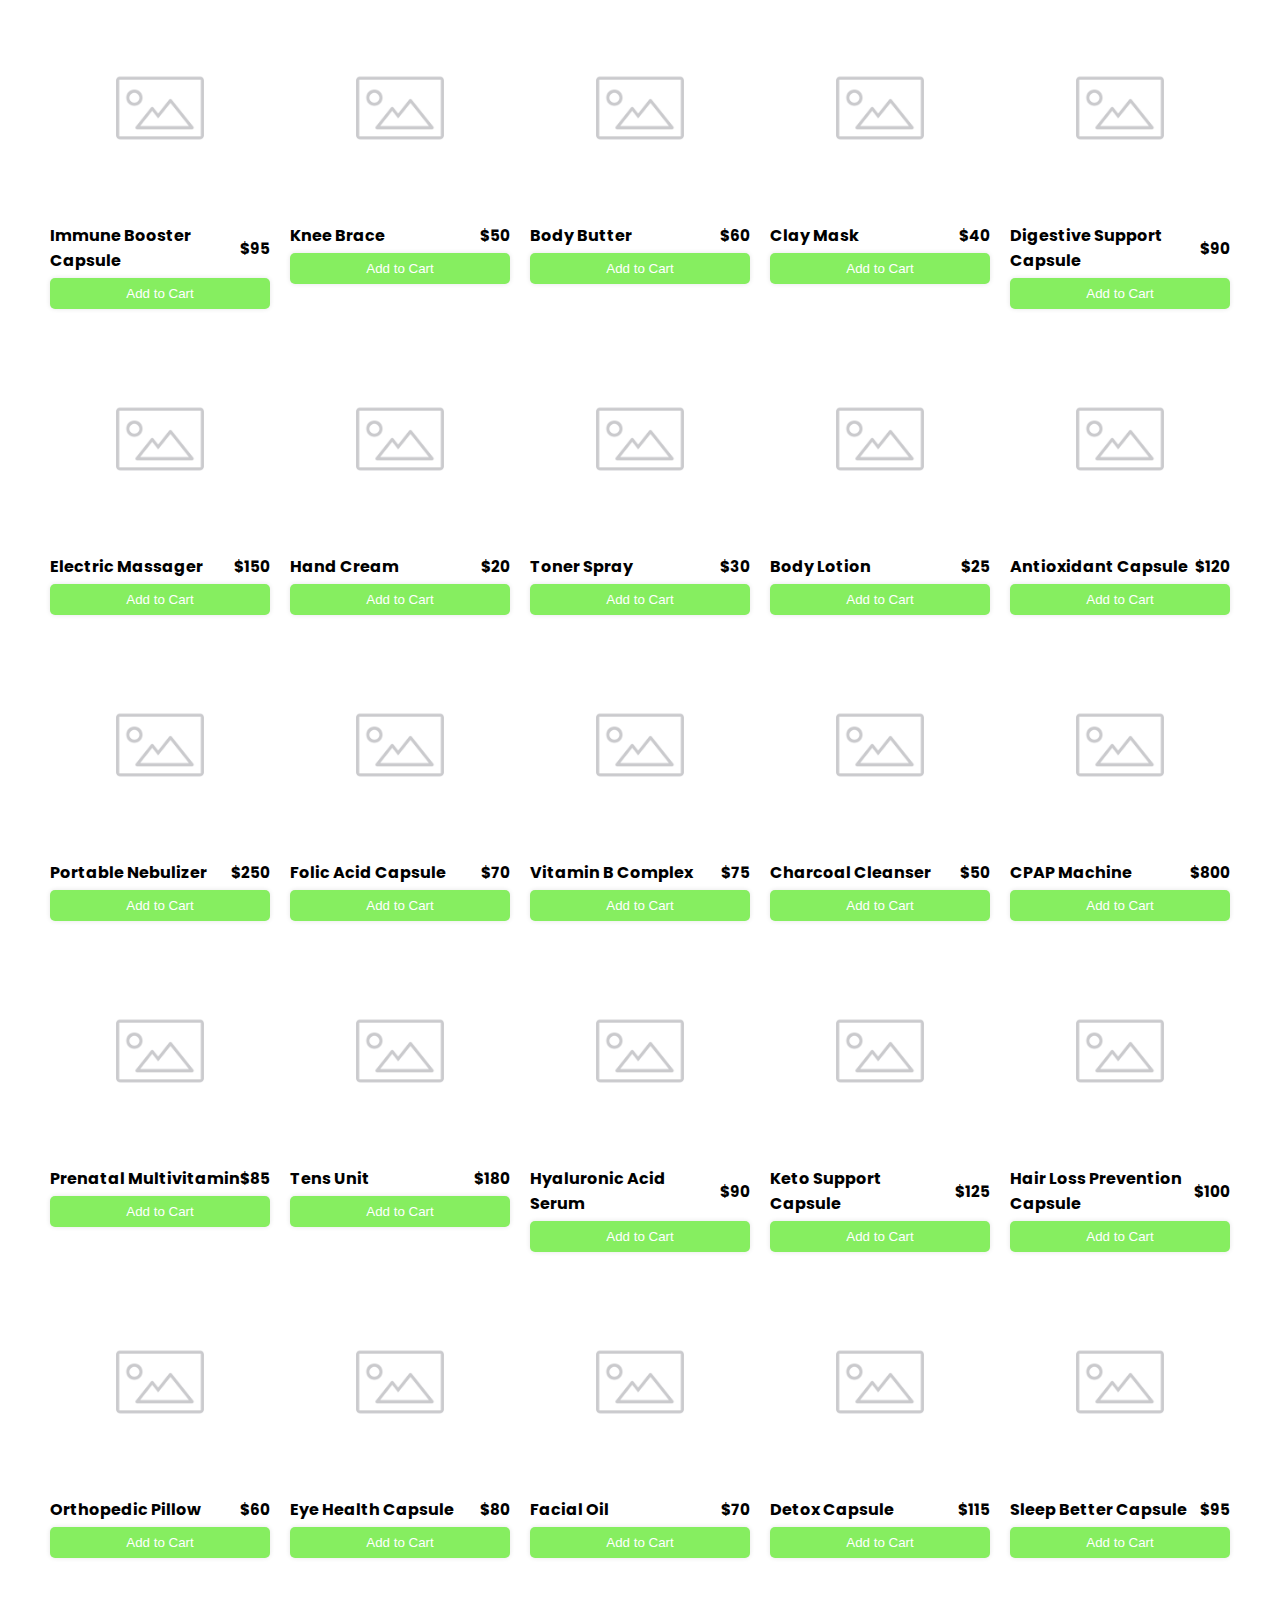
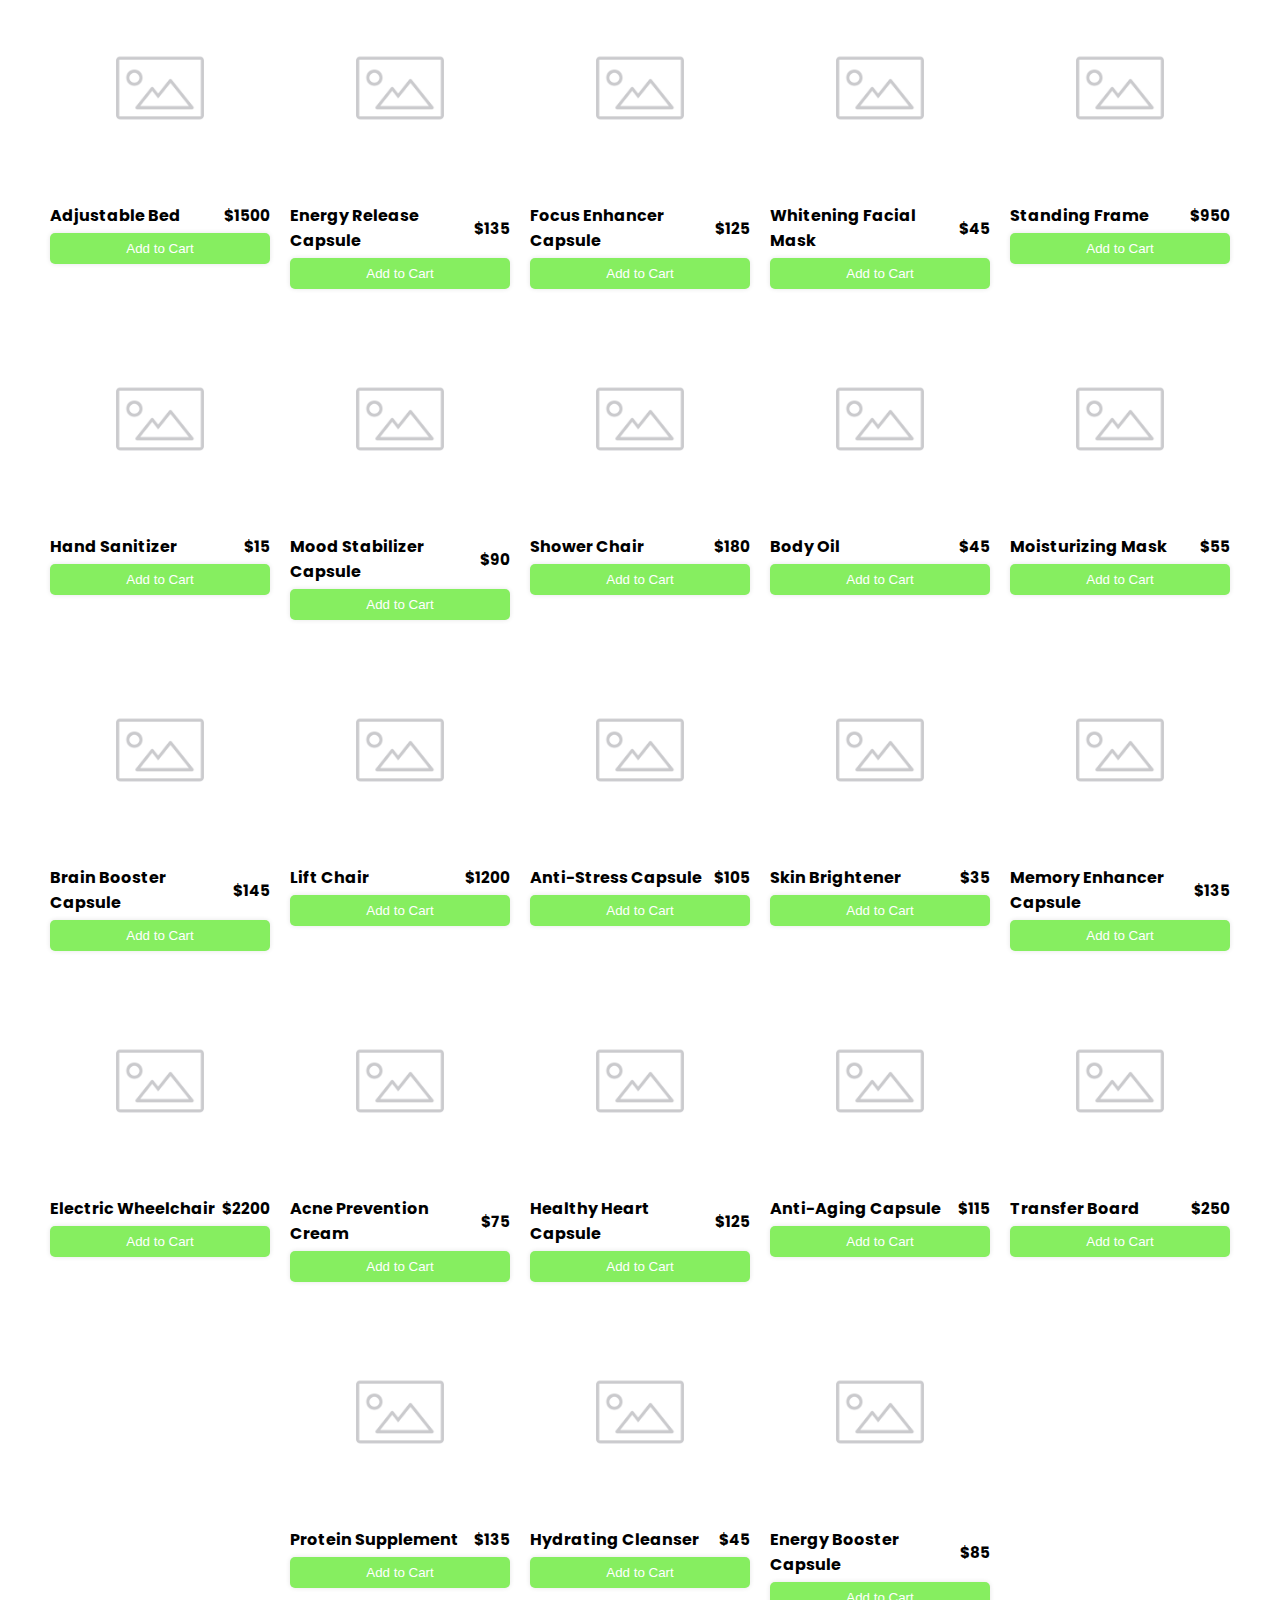
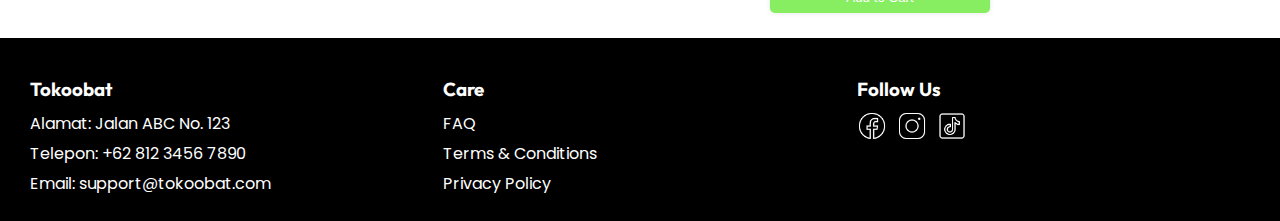
==== commit e459cdf3: "feat our fitur and finall ui" ====
--- a/index.html
+++ b/index.html
@@ -32,7 +32,7 @@
           <a href="./pages/cart/index.html" class="icon-cart">
             <img src="./src/icon/icons8-cart-32.png" alt="Cart" />
           </a>
-          <a href="./pages/profile/index.html" class="icon-profile">
+          <a href="./pages/profil/index.html" class="icon-profile">
             <img src="./src/icon/icons8-account-64.png" alt="Profile" />
           </a>
         </div>
@@ -50,7 +50,7 @@
         <div class="promote-banner">
           <h1>Special Promo</h1>
           <p>Up to 50% off on skincare products!</p>
-          <button>Shop Now</button>
+          <a href="./pages/promo/index.html">Shop Now</a>
         </div>
       </section>
       <section id="container-product" class="container-product">
--- a/style/style.css
+++ b/style/style.css
@@ -110,7 +110,7 @@
 }
 
 .navbar a:hover {
-    color: #146C94;
+    color: #86EE60;
 }
 
 
--- a/style/index.css
+++ b/style/index.css
@@ -7,18 +7,28 @@
     text-align: center;
     border-radius: 10px;
 }
-
+.promote-banner{
+    display: flex;
+    flex-direction: column;
+    justify-content: space-between;
+    align-items:center;
+    text-align: middle;
+    gap: 20px;
+    padding: 10px;
+}
 .promote-banner h1 {
+    margin: 0;
     font-size: 2.5rem;
     font-family: 'Outfit', sans-serif;
 }
 
 .promote-banner p {
-    margin: 10px 0;
+    margin: 0;
     font-size: 1.2rem;
 }
 
-.promote-banner button {
+.promote-banner a {
+    width: 10%;
     padding: 10px 20px;
     background-color: #000000;
     color: #ffffff;
@@ -26,9 +36,10 @@
     border-radius: 5px;
     font-size: 1rem;
     cursor: pointer;
+    text-decoration: none;
 }
 
-.promote-banner button:hover {
+.promote-banner a:hover {
     background-color: #333333;
 }
 
